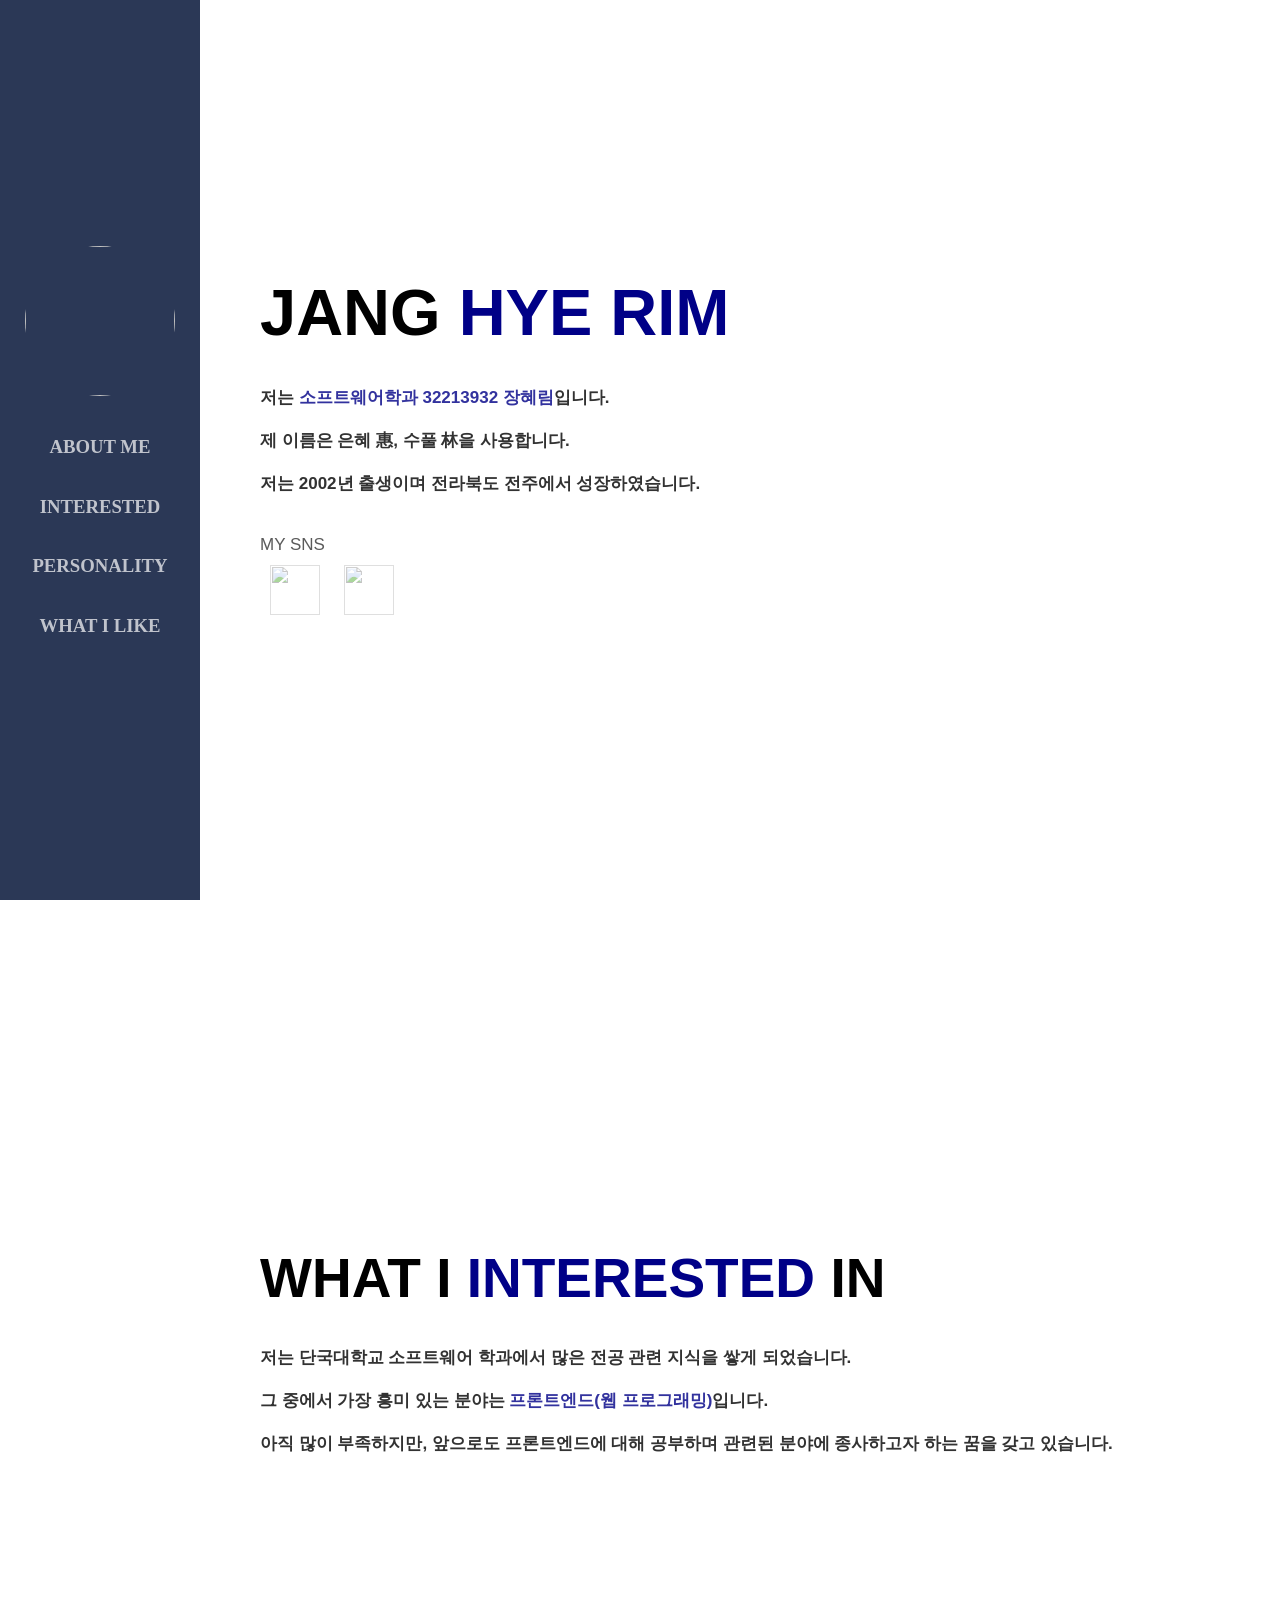
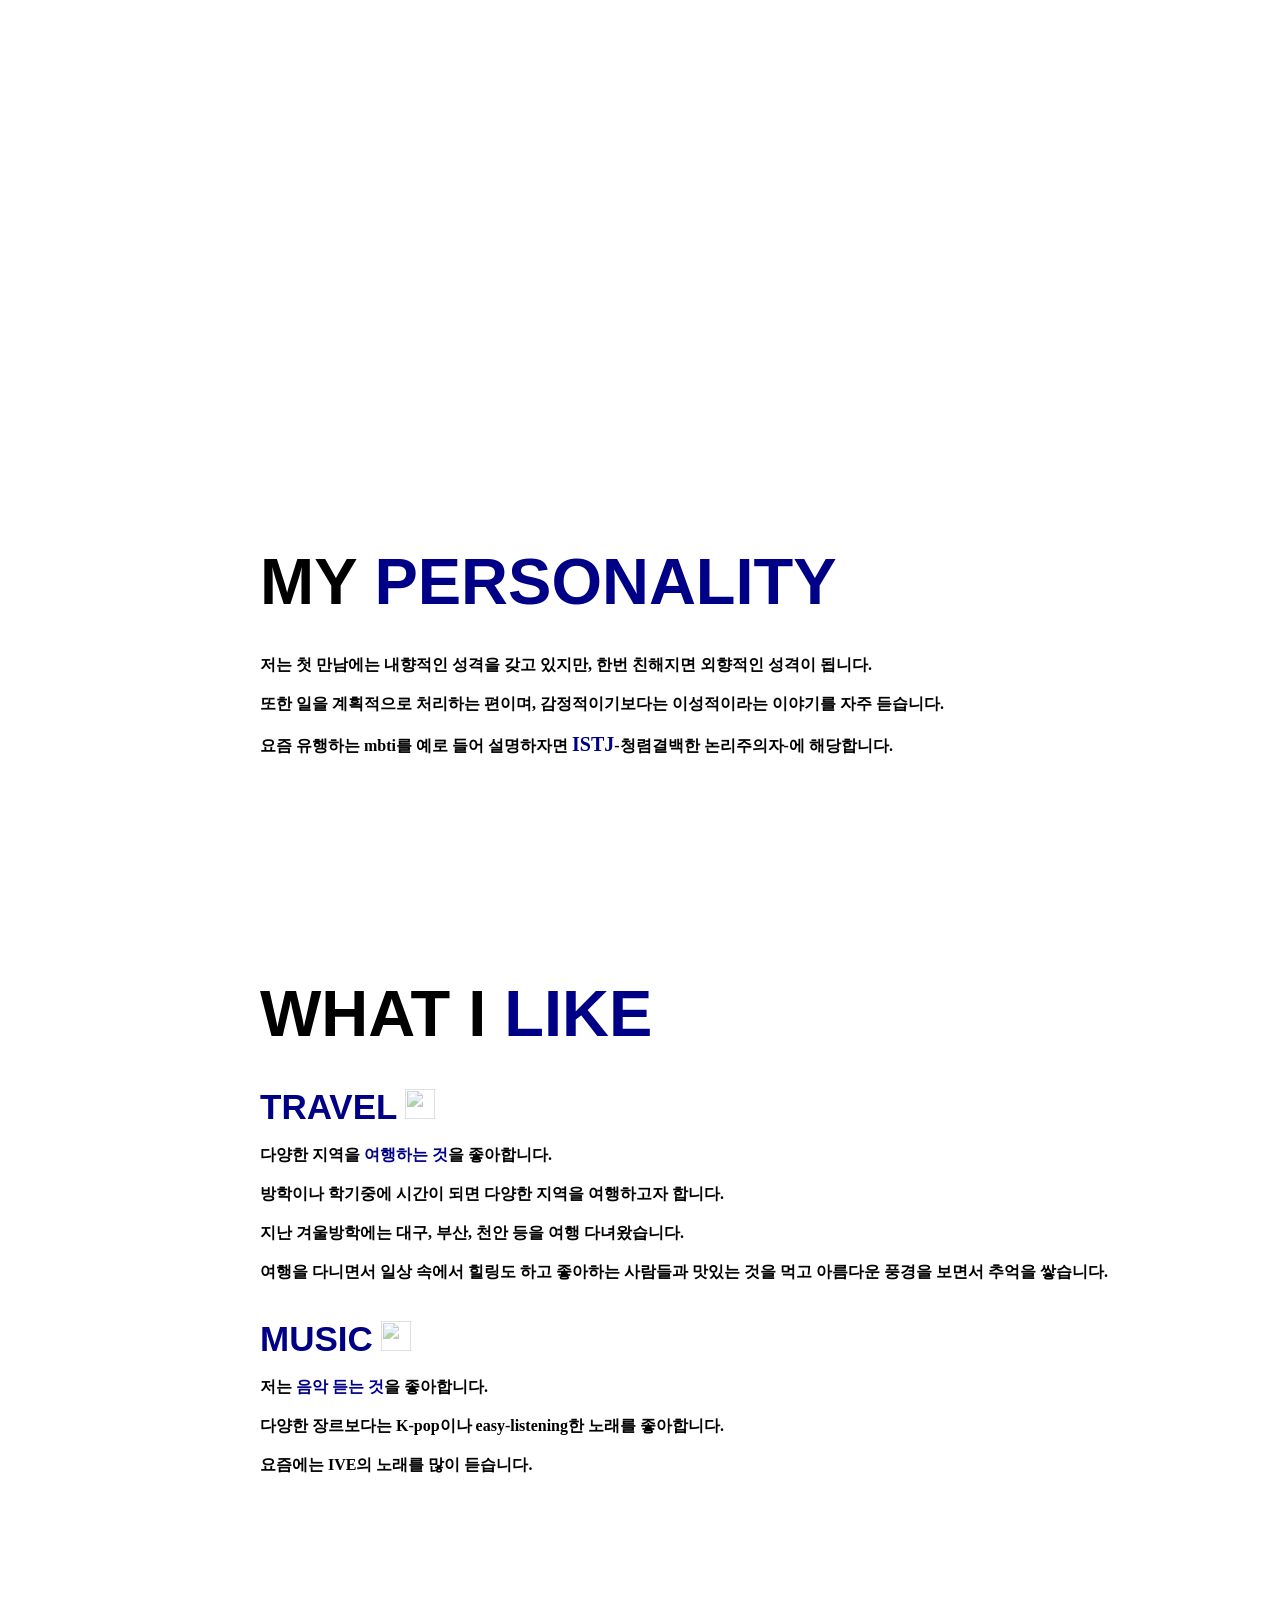
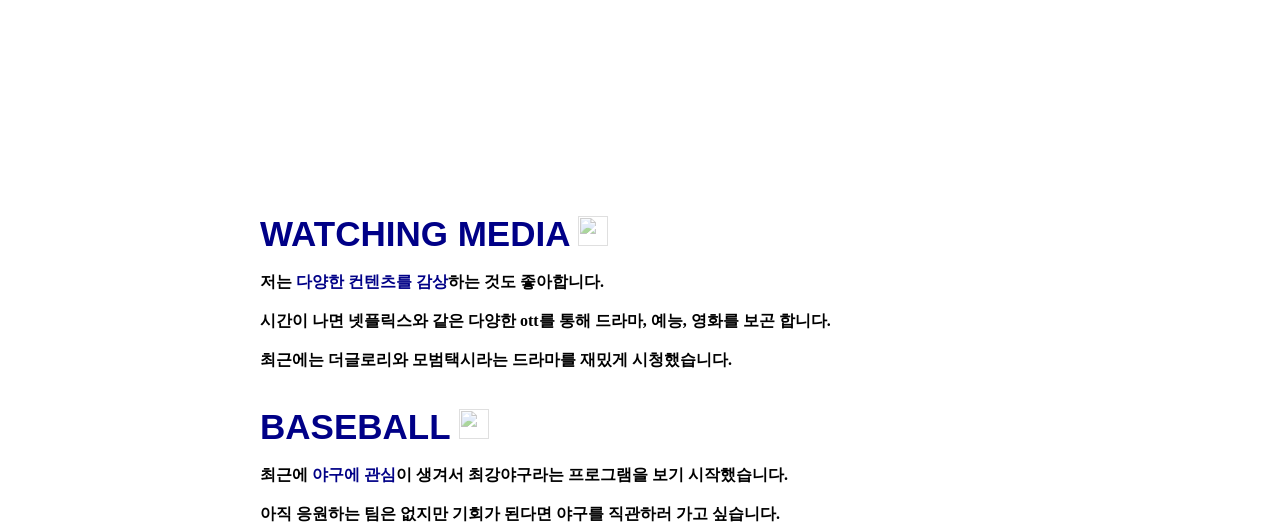
==== mid-term-project.html @ b465b632 "12th commit" ====
<!DOCTYPE html>
<html>
    <head>
        <title>oss-mid-term-project</title>
        <link rel="stylesheet" href="mid-term-project-css.css">
    </head>

    <body>
        <header></header>
        <nav class="menu-bar">
            <div class="index">
                <div class="img">
                    <img id="profile" src="C:\Users\장혜림\Desktop\장혜림\2023-1\컴퓨터네트워크\블로그 과제 img\me.jpg">
                </div>
                <br>
                <h3 class="click">ABOUT ME</h3>
                <h3 class="click">INTERESTED</h3>
                <h3 class="click">PERSONALITY</h3>
                <h3 class="click">WHAT I LIKE</h3>
            </div>
        </nav>

        <section class="about-me">
            <header class="name">
                <p><span>JANG</span>&nbsp<span style="color:#000087">HYE RIM</span></p>
            </header>
            <br><br>
            <article class="introduction">
                <p>
                    저는 <span style="color:#000087">소프트웨어학과 32213932 장혜림</span>입니다.<br><br>제 이름은 은혜 惠, 수풀 林을 사용합니다.<br><br>저는 2002년 출생이며 전라북도 전주에서 성장하였습니다.
                    <br><br><br>
                    <span style="font-weight:300; opacity:0.8;">MY SNS</span>
                </p>
            </article>
            
            <footer>
                <a href="https://www.instagram.com/hyerirn/" target="_blank"><img class="sns-img" src="https://cdn-icons-png.flaticon.com/512/747/747393.png?w=1380&t=st=1682789204~exp=1682789804~hmac=c1110761c9281e83ad11236649a7ac2468b51e33340bce010bdc8e7eea49143d"></a>
                <a href="https://github.com/hyerim1127" target="_blank"><img class="sns-img" src="https://cdn-icons-png.flaticon.com/512/733/733609.png?w=1380&t=st=1682789577~exp=1682790177~hmac=363503181afd2c2106ba0d5579214669eee871ebe5ec9985bbf0e4ddbb438202"></a>
            </footer>
        </section>

        <section>
            <header class="interested-title">
                <p><span>WHAT I</span>&nbsp<span style="color:#000087">INTERESTED</span>&nbsp<span>IN</span></p>
            </header>
            <br><br>
            <article class="introduction">
                <p>
                    저는 단국대학교 소프트웨어 학과에서 많은 전공 관련 지식을 쌓게 되었습니다.<br><br>그 중에서 가장 흥미 있는 분야는 <span style="color:#000087">프론트엔드(웹 프로그래밍)</span>입니다.<br><br>아직 많이 부족하지만, 앞으로도 프론트엔드에 대해 공부하며 관련된 분야에 종사하고자 하는 꿈을 갖고 있습니다.
                </p>
            </article>
        </section>

        <section>
            <header class="name">
                <p><span>MY</span>&nbsp<span style="color:#000087">PERSONALITY</span></p>
            </header>
            <br><br>
            <article>
                <p>
                    저는 첫 만남에는 내향적인 성격을 갖고 있지만, 한번 친해지면 외향적인 성격이 됩니다.<br><br>또한 일을 계획적으로 처리하는 편이며, 감정적이기보다는 이성적이라는 이야기를 자주 듣습니다.<br><br>요즘 유행하는 mbti를 예로 들어 설명하자면 <span class="mbti" style="color:#000087">ISTJ</span>-청렴결백한 논리주의자-에 해당합니다.
                </p>
            </article>
        </section>

        <section>
            <header class="name">
                <p><span>WHAT I</span>&nbsp<span style="color:#000087">LIKE</span></p>
            </header>
            <br><br>
            <article>
                <p class="travel">
                    <span class="like-title">TRAVEL</span>&nbsp&nbsp<img class="like-img" src="https://cdn-icons-png.flaticon.com/512/1040/1040931.png?w=1380&t=st=1682792641~exp=1682793241~hmac=d6942e2a606f5f25eded27bb06d5711338c4e274e3fc491042c5f76b416682b3"><br><br>
                    다양한 지역을 <span style="color:#000087">여행하는 것</span>을 좋아합니다.<br><br>방학이나 학기중에 시간이 되면 다양한 지역을 여행하고자 합니다.<br><br>지난 겨울방학에는 대구, 부산, 천안 등을 여행 다녀왔습니다.<br><br>여행을 다니면서 일상 속에서 힐링도 하고 좋아하는 사람들과 맛있는 것을 먹고 아름다운 풍경을 보면서 추억을 쌓습니다.
                </p>
                <br><br>
                <p class="music">
                    <span class="like-title">MUSIC</span>&nbsp&nbsp<img class="like-img" src="https://cdn-icons-png.flaticon.com/512/1214/1214510.png?w=1380&t=st=1682792684~exp=1682793284~hmac=5c8f8a270988ce6d9779f03a7eb1a342571d883921007cca6043faf418cdea75"><br><br>
                    저는 <span style="color:#000087">음악 듣는 것</span>을 좋아합니다.<br><br>다양한 장르보다는 K-pop이나 easy-listening한 노래를 좋아합니다.<br><br>요즘에는 IVE의 노래를 많이 듣습니다.
                    <br><br>
                    <iframe width="350" height="280" src="https://www.youtube.com/embed/6ZUIwj3FgUY" title="YouTube video player" frameborder="0" allow="accelerometer; autoplay; clipboard-write; encrypted-media; gyroscope; picture-in-picture; web-share" allowfullscreen></iframe>
                    <iframe width="350" height="280" src="https://www.youtube.com/embed/pG6iaOMV46I" title="YouTube video player" frameborder="0" allow="accelerometer; autoplay; clipboard-write; encrypted-media; gyroscope; picture-in-picture; web-share" allowfullscreen></iframe>
                </p>
                <br><br>
                <p class="media">
                    <span class="like-title">WATCHING MEDIA</span>&nbsp&nbsp<img class="like-img" src="https://cdn-icons-png.flaticon.com/512/40/40312.png?w=1380&t=st=1682792585~exp=1682793185~hmac=8af142bda77858eabd428d16813589cea35ec061dc1fa6d5ea1403af4c2ca92d"><br><br>
                    저는 <span style="color:#000087">다양한 컨텐츠를 감상</span>하는 것도 좋아합니다.<br><br>시간이 나면 넷플릭스와 같은 다양한 ott를 통해 드라마, 예능, 영화를 보곤 합니다.<br><br>최근에는 더글로리와 모범택시라는 드라마를 재밌게 시청했습니다.
                </p>
                <br><br>
                <p class="baseball">
                    <span class="like-title">BASEBALL</span>&nbsp&nbsp<img class="like-img" src="https://cdn-icons-png.flaticon.com/512/1180/1180445.png?w=1380&t=st=1682792424~exp=1682793024~hmac=30ca09e3e91d4c86feba01b7f3fd7c869c359ecc176f88120572e696f0162e40"><br><br>
                    최근에 <span style="color:#000087">야구에 관심</span>이 생겨서 최강야구라는 프로그램을 보기 시작했습니다.<br><br>아직 응원하는 팀은 없지만 기회가 된다면 야구를 직관하러 가고 싶습니다.
                </p>
            </article>
        </section>
        <script type="text/javascript" src="mid-term-project-js.js"></script>
    </body>
</html>
---- mid-term-project-css.css ----
body {
    margin: 0;
}

.img {
    justify-content: center;
}

#profile {
    width: 150px;
    height: 150px;
    border: 1px solid #2B3856;
    transform: scale(1);
    border-radius: 70%;
}

.menu-bar {
    position: fixed;
    border: 0;
    background-color: #2B3856;
    display: block;
    height: 100vh;
    width: 200px;
    display: flex;
    align-items: center;
    justify-content: center;
}

.index {
    text-align: center;
    display: flex;
    flex-direction: column;
}

.index h3 {
    color: white;
    opacity: 0.7;
    text-decoration: none;
    cursor: pointer;
}

.index h3:hover {
    font-size: 1.1em;
    opacity: 1;
    text-shadow: 0.7px 0.7px 0.7px #000;
}

section {
    margin-left: 260px;
    height: 100vh;
    display: flex;
    flex-direction: column;
    justify-content: center;
}

p {
    margin: 0;
    font-weight: bold;
}

.name {
    font-size: 65px;
    font-weight: 900;
    font-family: 'Oswald', sans-serif;
}

.introduction {
    font-size: 17px;
    font-family: 'Noto Sans KR', sans-serif;
    opacity: 0.8;
}

.sns-img {
    opacity: 0.5;
    width: 50px;
    height: 50px;
    padding: 10px;
}

.sns-img:hover {
    transform: translate(0, -2px);
}

.interested-title {
    font-size: 55px;
    font-weight: 900;
    font-family: 'Oswald', sans-serif;
}

.mbti {
    font-size: 20px;
}

.like-title {
    font-size: 35px;
    font-weight: 900;
    font-family: 'Oswald', sans-serif;
    color: #000087;
}

.like-img {
    width : 30px;
    height : 30px;
    opacity : 0.5;
}
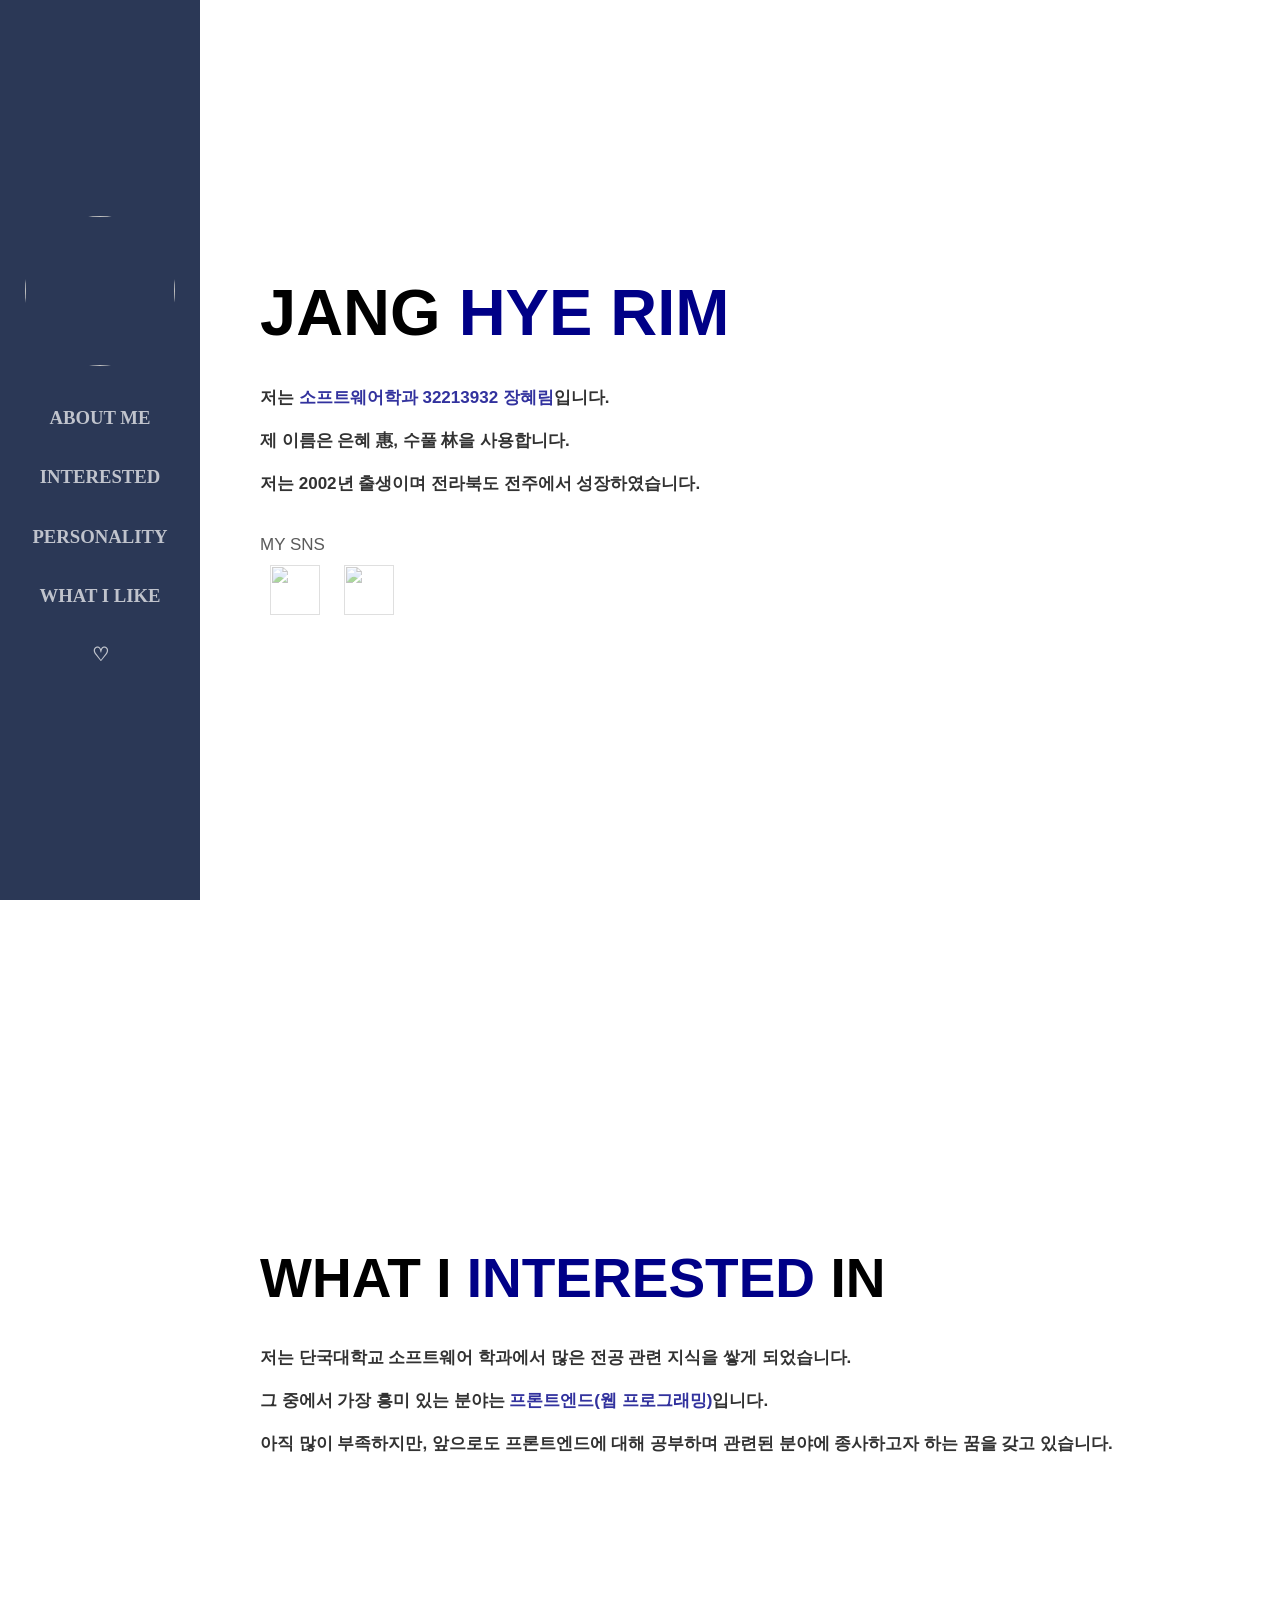
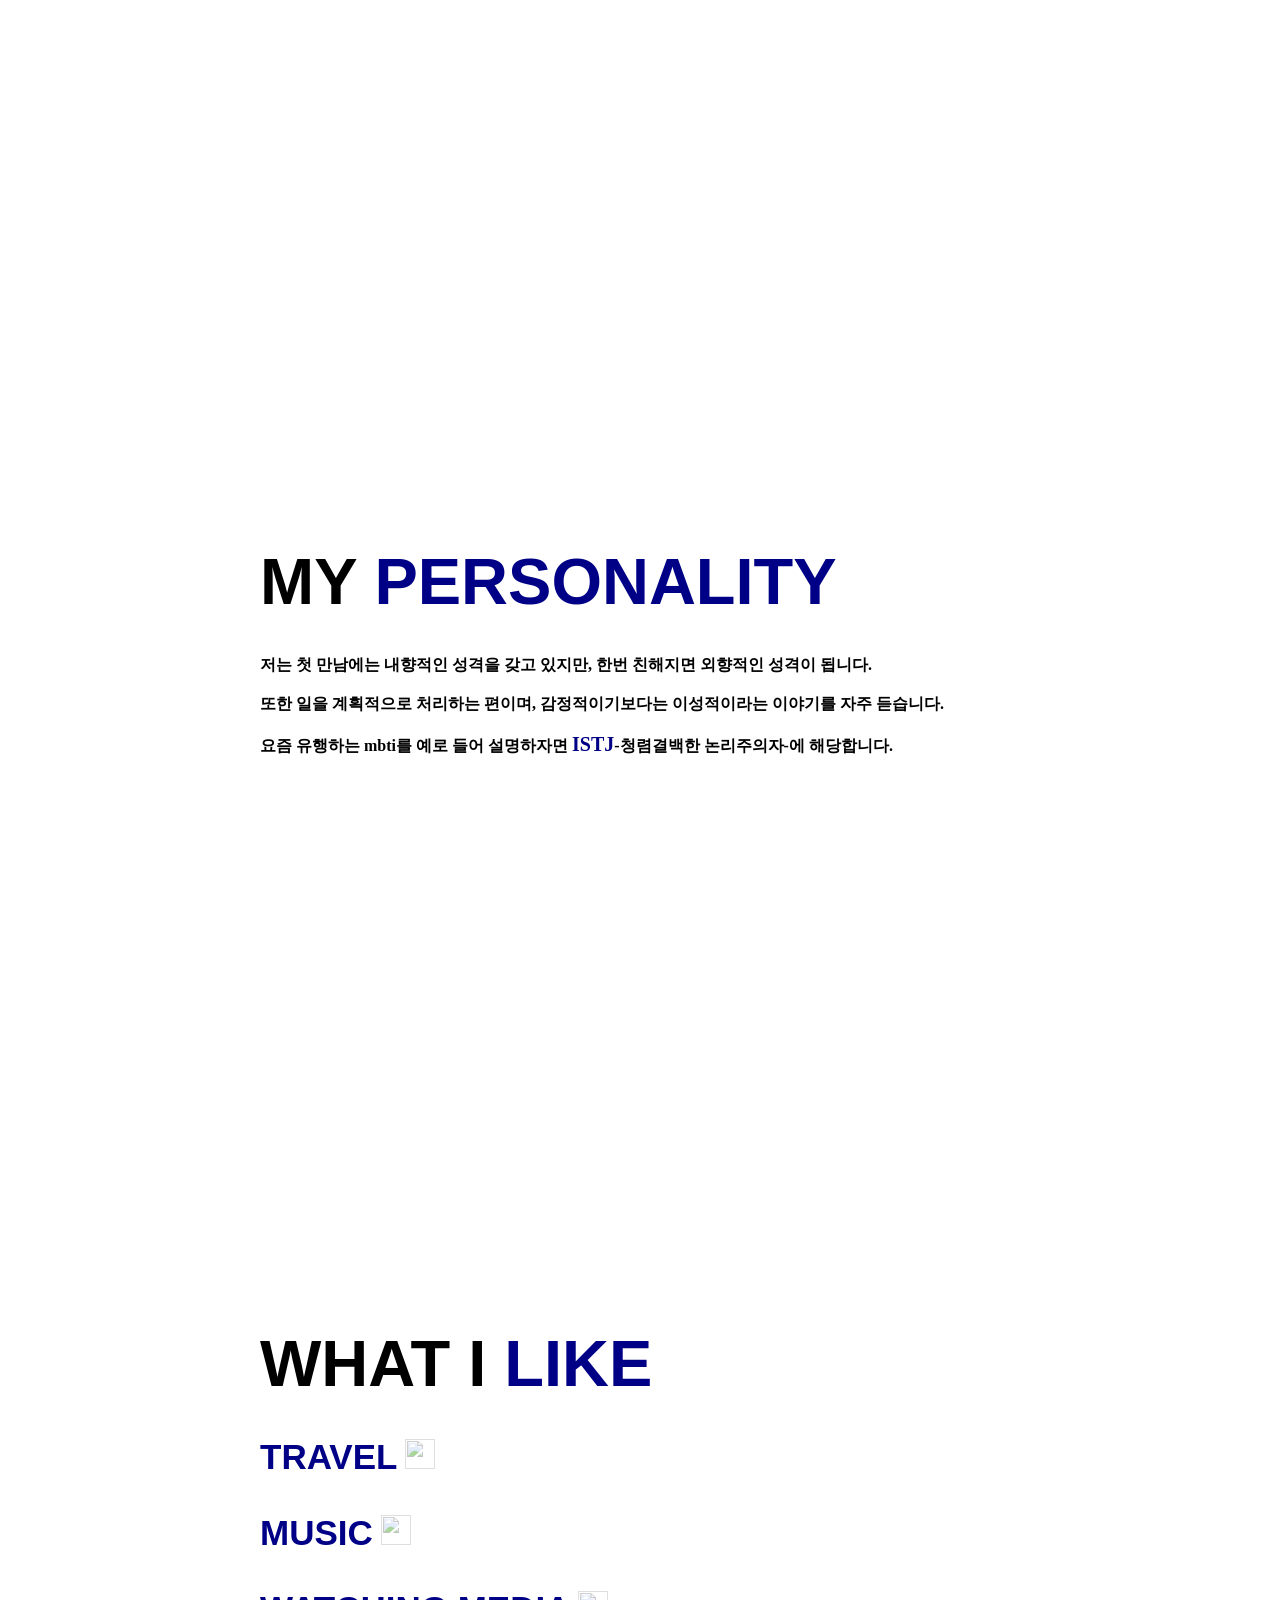
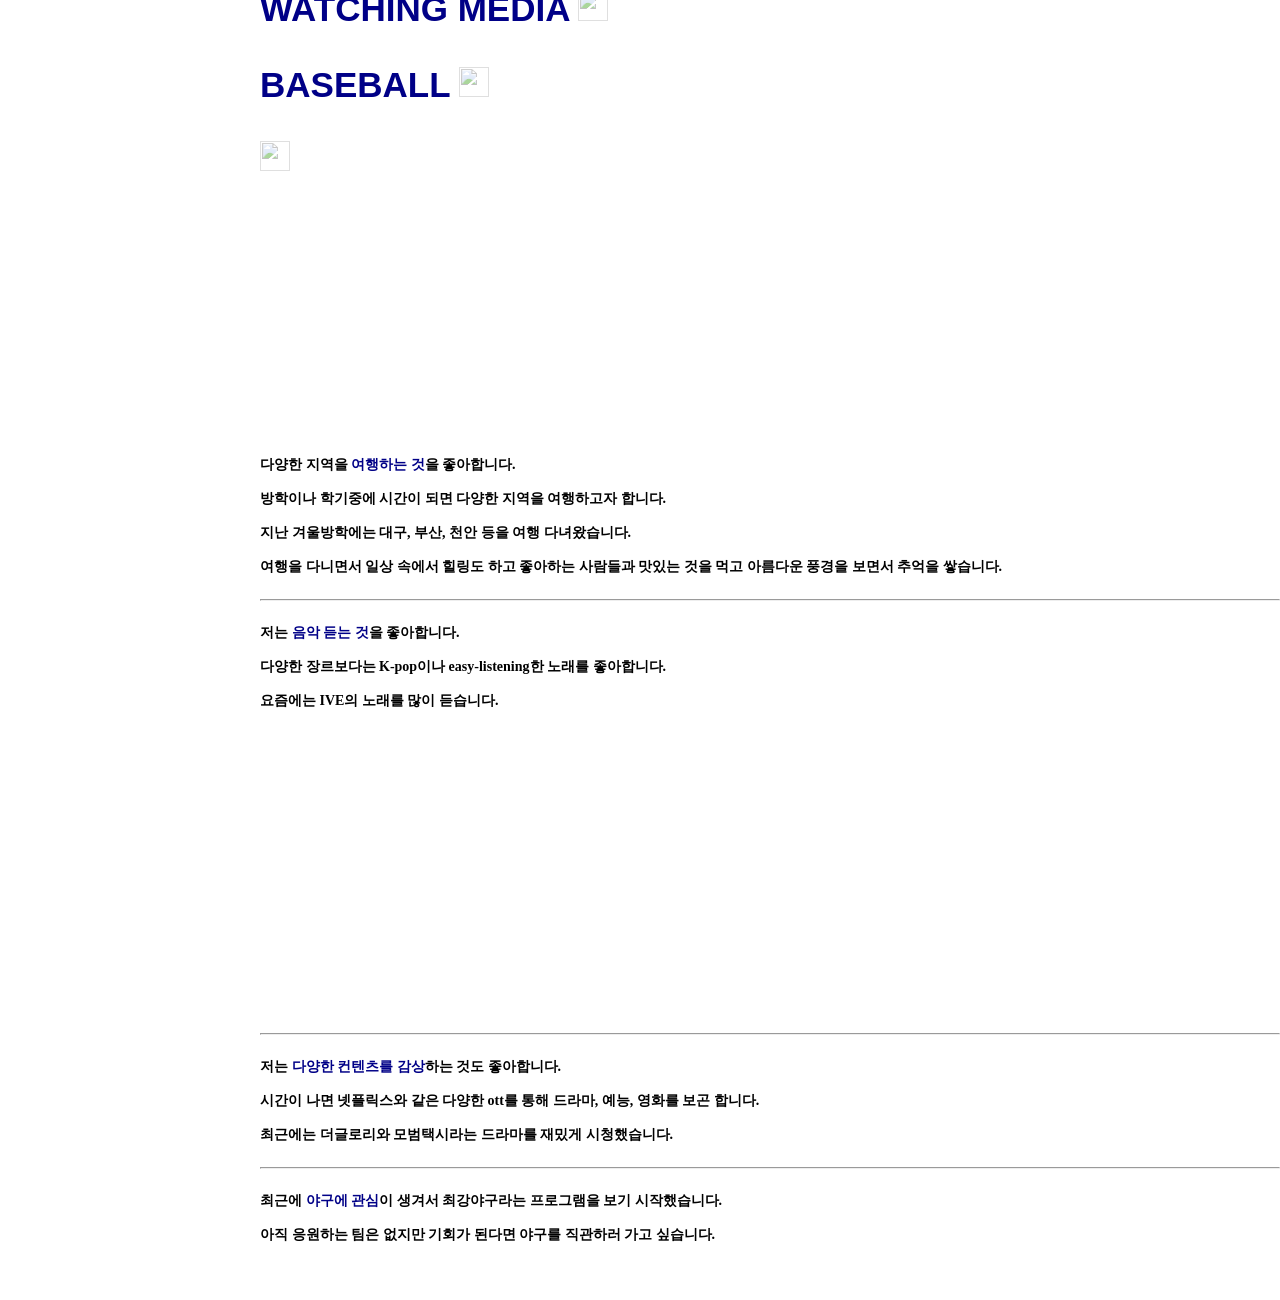
==== commit f0994b6d: "13th commit" ====
--- a/mid-term-project.html
+++ b/mid-term-project.html
@@ -10,13 +10,14 @@
         <nav class="menu-bar">
             <div class="index">
                 <div class="img">
-                    <img id="profile" src="C:\Users\장혜림\Desktop\장혜림\2023-1\컴퓨터네트워크\블로그 과제 img\me.jpg">
+                    <img id="profile" src="https://i.imgur.com/CpFwEDx.jpg">
                 </div>
                 <br>
                 <h3 class="click">ABOUT ME</h3>
                 <h3 class="click">INTERESTED</h3>
                 <h3 class="click">PERSONALITY</h3>
                 <h3 class="click">WHAT I LIKE</h3>
+                <h3 class="click">♡</h3>
             </div>
         </nav>
 
@@ -70,29 +71,48 @@
             <br><br>
             <article>
                 <p class="travel">
-                    <span class="like-title">TRAVEL</span>&nbsp&nbsp<img class="like-img" src="https://cdn-icons-png.flaticon.com/512/1040/1040931.png?w=1380&t=st=1682792641~exp=1682793241~hmac=d6942e2a606f5f25eded27bb06d5711338c4e274e3fc491042c5f76b416682b3"><br><br>
-                    다양한 지역을 <span style="color:#000087">여행하는 것</span>을 좋아합니다.<br><br>방학이나 학기중에 시간이 되면 다양한 지역을 여행하고자 합니다.<br><br>지난 겨울방학에는 대구, 부산, 천안 등을 여행 다녀왔습니다.<br><br>여행을 다니면서 일상 속에서 힐링도 하고 좋아하는 사람들과 맛있는 것을 먹고 아름다운 풍경을 보면서 추억을 쌓습니다.
+                    <span class="like-title">TRAVEL</span>&nbsp&nbsp<img class="like-img" src="https://cdn-icons-png.flaticon.com/512/1040/1040931.png?w=1380&t=st=1682792641~exp=1682793241~hmac=d6942e2a606f5f25eded27bb06d5711338c4e274e3fc491042c5f76b416682b3">
                 </p>
                 <br><br>
                 <p class="music">
-                    <span class="like-title">MUSIC</span>&nbsp&nbsp<img class="like-img" src="https://cdn-icons-png.flaticon.com/512/1214/1214510.png?w=1380&t=st=1682792684~exp=1682793284~hmac=5c8f8a270988ce6d9779f03a7eb1a342571d883921007cca6043faf418cdea75"><br><br>
+                    <span class="like-title">MUSIC</span>&nbsp&nbsp<img class="like-img" src="https://cdn-icons-png.flaticon.com/512/1214/1214510.png?w=1380&t=st=1682792684~exp=1682793284~hmac=5c8f8a270988ce6d9779f03a7eb1a342571d883921007cca6043faf418cdea75">
+                </p>
+                <br><br>
+                <p class="media">
+                    <span class="like-title">WATCHING MEDIA</span>&nbsp&nbsp<img class="like-img" src="https://cdn-icons-png.flaticon.com/512/40/40312.png?w=1380&t=st=1682792585~exp=1682793185~hmac=8af142bda77858eabd428d16813589cea35ec061dc1fa6d5ea1403af4c2ca92d">
+                </p>
+                <br><br>
+                <p class="baseball">
+                    <span class="like-title">BASEBALL</span>&nbsp&nbsp<img class="like-img" src="https://cdn-icons-png.flaticon.com/512/1180/1180445.png?w=1380&t=st=1682792424~exp=1682793024~hmac=30ca09e3e91d4c86feba01b7f3fd7c869c359ecc176f88120572e696f0162e40">
+                </p>
+                <br><br>
+                <a href="#like-detailed"><img class="like-img" src="https://cdn-icons-png.flaticon.com/512/659/659893.png?w=1380&t=st=1682793833~exp=1682794433~hmac=c67c26fa9dc21847c208e103bc173cb5411554305127a3436d2944be9ddfd59c"></a>
+            </article>
+        </section>
+
+        <section>
+            <article id="like-detailed" class="like-detailed">
+                <p>
+                    다양한 지역을 <span style="color:#000087">여행하는 것</span>을 좋아합니다.<br><br>방학이나 학기중에 시간이 되면 다양한 지역을 여행하고자 합니다.<br><br>지난 겨울방학에는 대구, 부산, 천안 등을 여행 다녀왔습니다.<br><br>여행을 다니면서 일상 속에서 힐링도 하고 좋아하는 사람들과 맛있는 것을 먹고 아름다운 풍경을 보면서 추억을 쌓습니다.
+                </p>
+                <br><hr><br>
+                <p>
                     저는 <span style="color:#000087">음악 듣는 것</span>을 좋아합니다.<br><br>다양한 장르보다는 K-pop이나 easy-listening한 노래를 좋아합니다.<br><br>요즘에는 IVE의 노래를 많이 듣습니다.
                     <br><br>
                     <iframe width="350" height="280" src="https://www.youtube.com/embed/6ZUIwj3FgUY" title="YouTube video player" frameborder="0" allow="accelerometer; autoplay; clipboard-write; encrypted-media; gyroscope; picture-in-picture; web-share" allowfullscreen></iframe>
                     <iframe width="350" height="280" src="https://www.youtube.com/embed/pG6iaOMV46I" title="YouTube video player" frameborder="0" allow="accelerometer; autoplay; clipboard-write; encrypted-media; gyroscope; picture-in-picture; web-share" allowfullscreen></iframe>
                 </p>
-                <br><br>
-                <p class="media">
-                    <span class="like-title">WATCHING MEDIA</span>&nbsp&nbsp<img class="like-img" src="https://cdn-icons-png.flaticon.com/512/40/40312.png?w=1380&t=st=1682792585~exp=1682793185~hmac=8af142bda77858eabd428d16813589cea35ec061dc1fa6d5ea1403af4c2ca92d"><br><br>
+                <br><hr><br>
+                <p>
                     저는 <span style="color:#000087">다양한 컨텐츠를 감상</span>하는 것도 좋아합니다.<br><br>시간이 나면 넷플릭스와 같은 다양한 ott를 통해 드라마, 예능, 영화를 보곤 합니다.<br><br>최근에는 더글로리와 모범택시라는 드라마를 재밌게 시청했습니다.
                 </p>
-                <br><br>
-                <p class="baseball">
-                    <span class="like-title">BASEBALL</span>&nbsp&nbsp<img class="like-img" src="https://cdn-icons-png.flaticon.com/512/1180/1180445.png?w=1380&t=st=1682792424~exp=1682793024~hmac=30ca09e3e91d4c86feba01b7f3fd7c869c359ecc176f88120572e696f0162e40"><br><br>
+                <br><hr><br>
+                <p>
                     최근에 <span style="color:#000087">야구에 관심</span>이 생겨서 최강야구라는 프로그램을 보기 시작했습니다.<br><br>아직 응원하는 팀은 없지만 기회가 된다면 야구를 직관하러 가고 싶습니다.
                 </p>
             </article>
         </section>
+
         <script type="text/javascript" src="mid-term-project-js.js"></script>
     </body>
 </html>
--- a/mid-term-project-css.css
+++ b/mid-term-project-css.css
@@ -102,4 +102,8 @@
     width : 30px;
     height : 30px;
     opacity : 0.5;
+}
+
+.like-detailed {
+    font-size: 14px;
 }
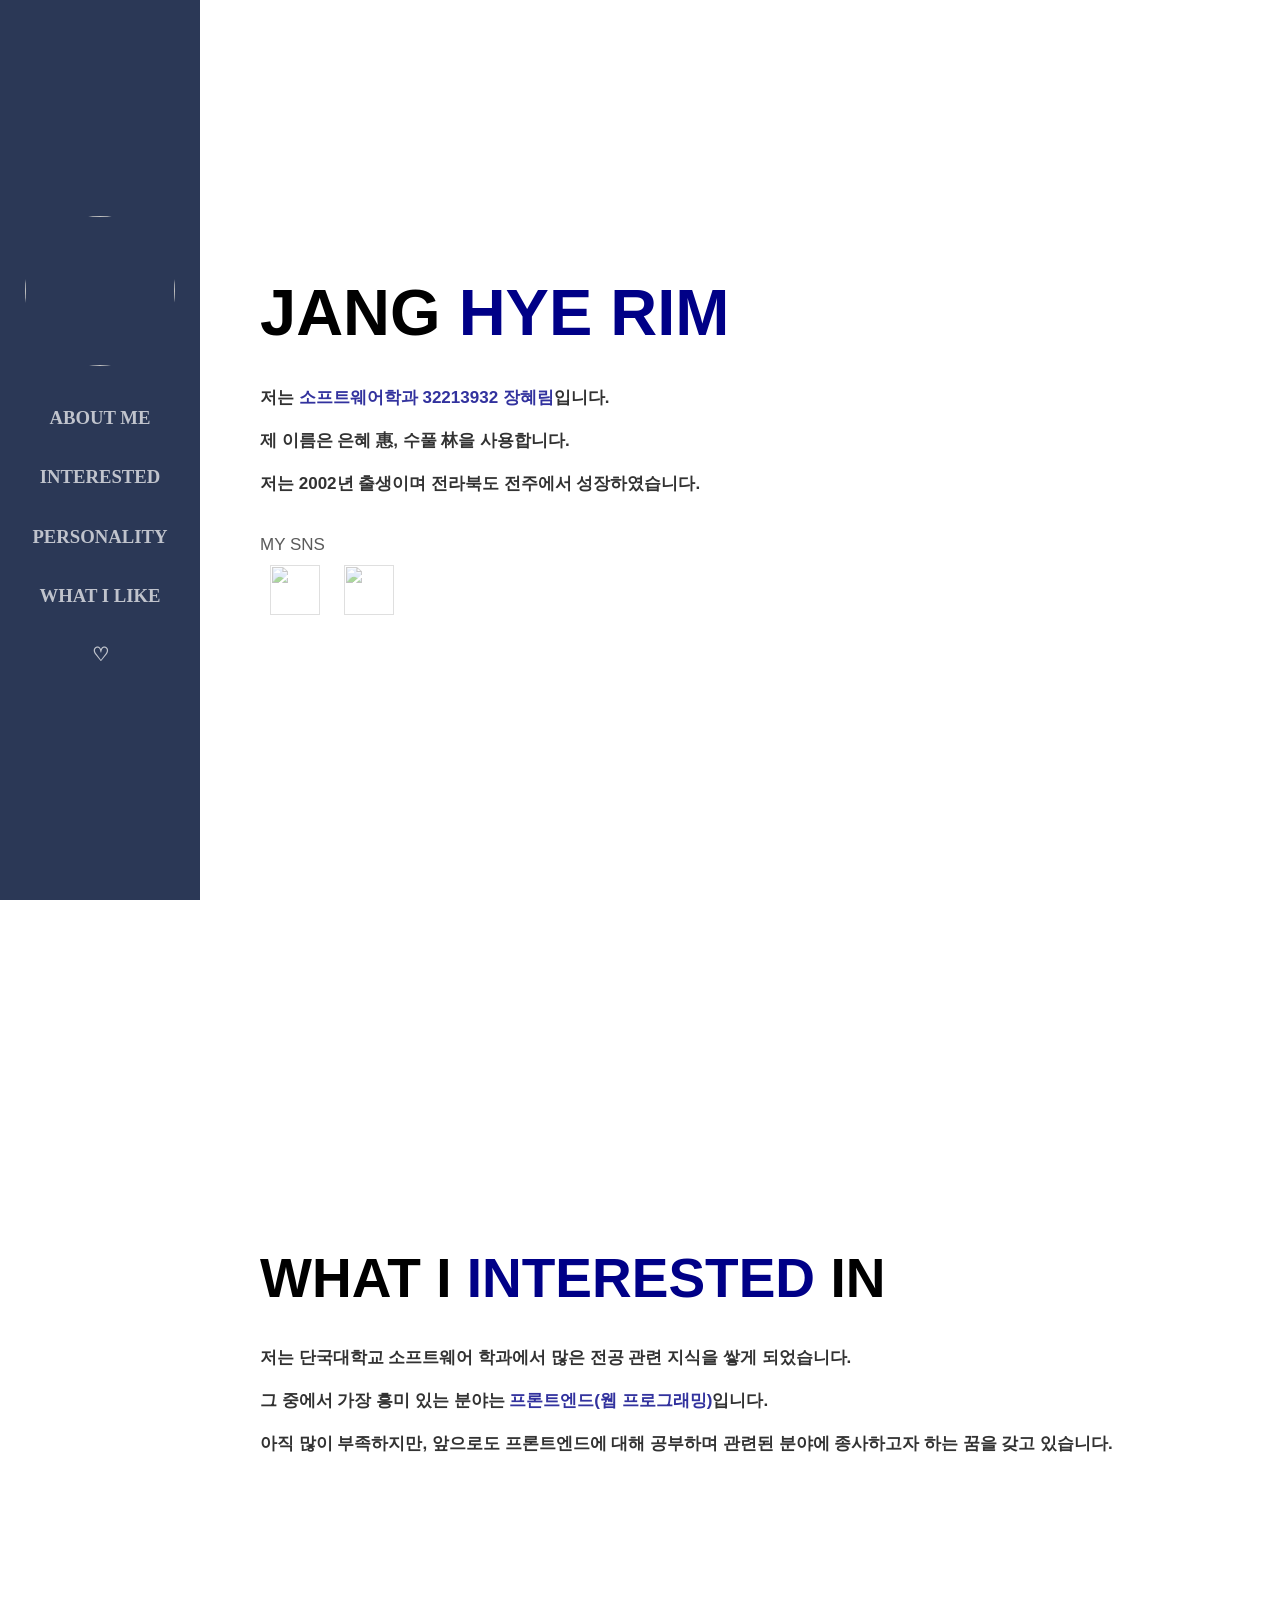
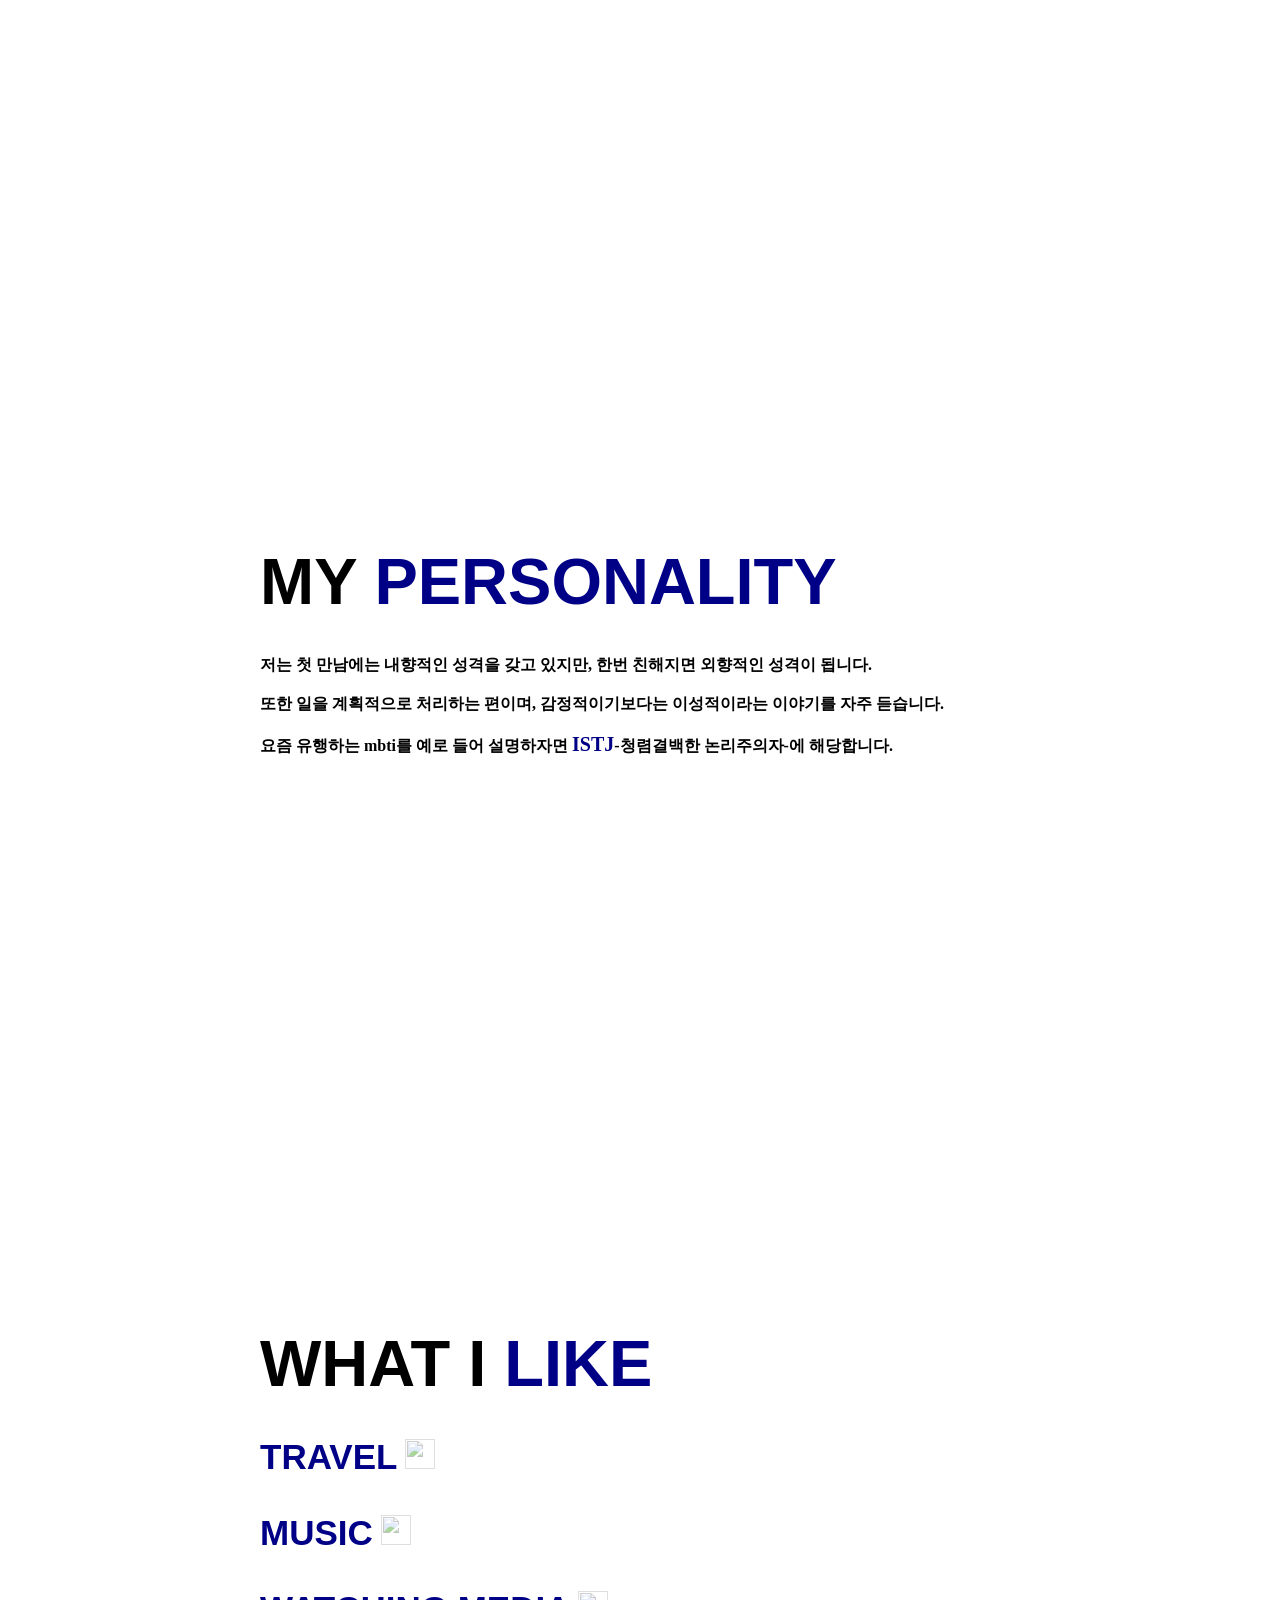
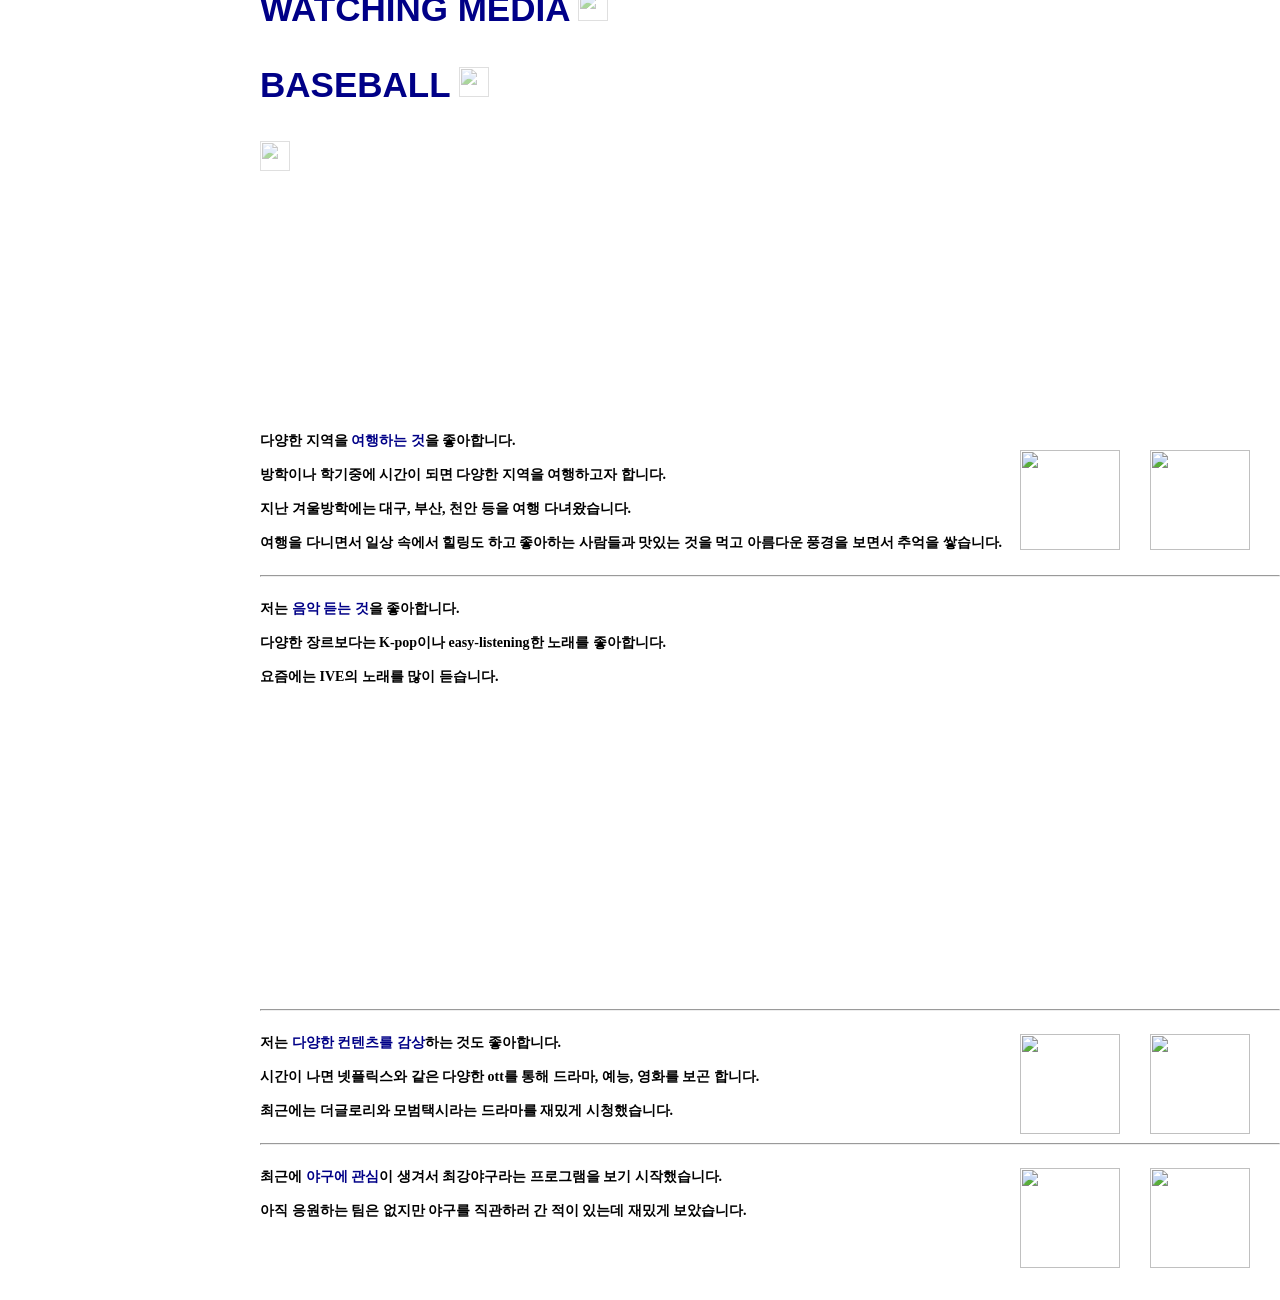
==== commit 51435a2a: "14th commit" ====
--- a/mid-term-project.html
+++ b/mid-term-project.html
@@ -10,7 +10,7 @@
         <nav class="menu-bar">
             <div class="index">
                 <div class="img">
-                    <img id="profile" src="https://i.imgur.com/CpFwEDx.jpg">
+                    <img id="profile" src="C:\Users\장혜림\Desktop\장혜림\2023-1\오픈소스\mid-term-project\img\me.jpg">
                 </div>
                 <br>
                 <h3 class="click">ABOUT ME</h3>
@@ -86,29 +86,45 @@
                     <span class="like-title">BASEBALL</span>&nbsp&nbsp<img class="like-img" src="https://cdn-icons-png.flaticon.com/512/1180/1180445.png?w=1380&t=st=1682792424~exp=1682793024~hmac=30ca09e3e91d4c86feba01b7f3fd7c869c359ecc176f88120572e696f0162e40">
                 </p>
                 <br><br>
-                <a href="#like-detailed"><img class="like-img" src="https://cdn-icons-png.flaticon.com/512/659/659893.png?w=1380&t=st=1682793833~exp=1682794433~hmac=c67c26fa9dc21847c208e103bc173cb5411554305127a3436d2944be9ddfd59c"></a>
+                <img class="like-img" src="https://cdn-icons-png.flaticon.com/512/659/659893.png?w=1380&t=st=1682793833~exp=1682794433~hmac=c67c26fa9dc21847c208e103bc173cb5411554305127a3436d2944be9ddfd59c">
             </article>
         </section>
 
         <section>
             <article id="like-detailed" class="like-detailed">
                 <p>
-                    다양한 지역을 <span style="color:#000087">여행하는 것</span>을 좋아합니다.<br><br>방학이나 학기중에 시간이 되면 다양한 지역을 여행하고자 합니다.<br><br>지난 겨울방학에는 대구, 부산, 천안 등을 여행 다녀왔습니다.<br><br>여행을 다니면서 일상 속에서 힐링도 하고 좋아하는 사람들과 맛있는 것을 먹고 아름다운 풍경을 보면서 추억을 쌓습니다.
+                    다양한 지역을 <span style="color:#000087">여행하는 것</span>을 좋아합니다.<br>
+                </p>
+                <div class="pics">
+                    <img src="C:\Users\장혜림\Desktop\장혜림\2023-1\오픈소스\mid-term-project\img\travel1.jpg">
+                    <img src="C:\Users\장혜림\Desktop\장혜림\2023-1\오픈소스\mid-term-project\img\travel2.jpg">
+                </div>
+                <p>    
+                    <br>방학이나 학기중에 시간이 되면 다양한 지역을 여행하고자 합니다.<br><br>지난 겨울방학에는 대구, 부산, 천안 등을 여행 다녀왔습니다.<br><br>여행을 다니면서 일상 속에서 힐링도 하고 좋아하는 사람들과 맛있는 것을 먹고 아름다운 풍경을 보면서 추억을 쌓습니다.
                 </p>
                 <br><hr><br>
                 <p>
                     저는 <span style="color:#000087">음악 듣는 것</span>을 좋아합니다.<br><br>다양한 장르보다는 K-pop이나 easy-listening한 노래를 좋아합니다.<br><br>요즘에는 IVE의 노래를 많이 듣습니다.
                     <br><br>
-                    <iframe width="350" height="280" src="https://www.youtube.com/embed/6ZUIwj3FgUY" title="YouTube video player" frameborder="0" allow="accelerometer; autoplay; clipboard-write; encrypted-media; gyroscope; picture-in-picture; web-share" allowfullscreen></iframe>
+                    <iframe width="350" height="280" src="https://www.youtube.com/embed/cU0JrSAyy7o" title="YouTube video player" frameborder="0" allow="accelerometer; autoplay; clipboard-write; encrypted-media; gyroscope; picture-in-picture; web-share" allowfullscreen></iframe>
                     <iframe width="350" height="280" src="https://www.youtube.com/embed/pG6iaOMV46I" title="YouTube video player" frameborder="0" allow="accelerometer; autoplay; clipboard-write; encrypted-media; gyroscope; picture-in-picture; web-share" allowfullscreen></iframe>
                 </p>
                 <br><hr><br>
+                <div class="pics">
+                    <img src="C:\Users\장혜림\Desktop\장혜림\2023-1\오픈소스\mid-term-project\img\media2.jpg">
+                    <img src="C:\Users\장혜림\Desktop\장혜림\2023-1\오픈소스\mid-term-project\img\media1.jpg">
+                </div>
                 <p>
-                    저는 <span style="color:#000087">다양한 컨텐츠를 감상</span>하는 것도 좋아합니다.<br><br>시간이 나면 넷플릭스와 같은 다양한 ott를 통해 드라마, 예능, 영화를 보곤 합니다.<br><br>최근에는 더글로리와 모범택시라는 드라마를 재밌게 시청했습니다.
+                    저는 <span style="color:#000087">다양한 컨텐츠를 감상</span>하는 것도 좋아합니다.<br>
+                    <br>시간이 나면 넷플릭스와 같은 다양한 ott를 통해 드라마, 예능, 영화를 보곤 합니다.<br><br>최근에는 더글로리와 모범택시라는 드라마를 재밌게 시청했습니다.
                 </p>
                 <br><hr><br>
+                <div class="pics">
+                    <img src="C:\Users\장혜림\Desktop\장혜림\2023-1\오픈소스\mid-term-project\img\baseball2.jpg">
+                    <img src="C:\Users\장혜림\Desktop\장혜림\2023-1\오픈소스\mid-term-project\img\baseball1.jpg">
+                </div>
                 <p>
-                    최근에 <span style="color:#000087">야구에 관심</span>이 생겨서 최강야구라는 프로그램을 보기 시작했습니다.<br><br>아직 응원하는 팀은 없지만 기회가 된다면 야구를 직관하러 가고 싶습니다.
+                    최근에 <span style="color:#000087">야구에 관심</span>이 생겨서 최강야구라는 프로그램을 보기 시작했습니다.<br><br>아직 응원하는 팀은 없지만 야구를 직관하러 간 적이 있는데 재밌게 보았습니다.
                 </p>
             </article>
         </section>
--- a/mid-term-project-css.css
+++ b/mid-term-project-css.css
@@ -106,4 +106,17 @@
 
 .like-detailed {
     font-size: 14px;
+}
+
+.pics img {
+    position: relative;
+    float: right;
+    width: 100px;
+    height: 100px;
+    transition: all 0.2s ease-in-out;
+    padding-right: 30px;
+}
+
+.pics:hover img {
+    transform: scale(1.3);
 }
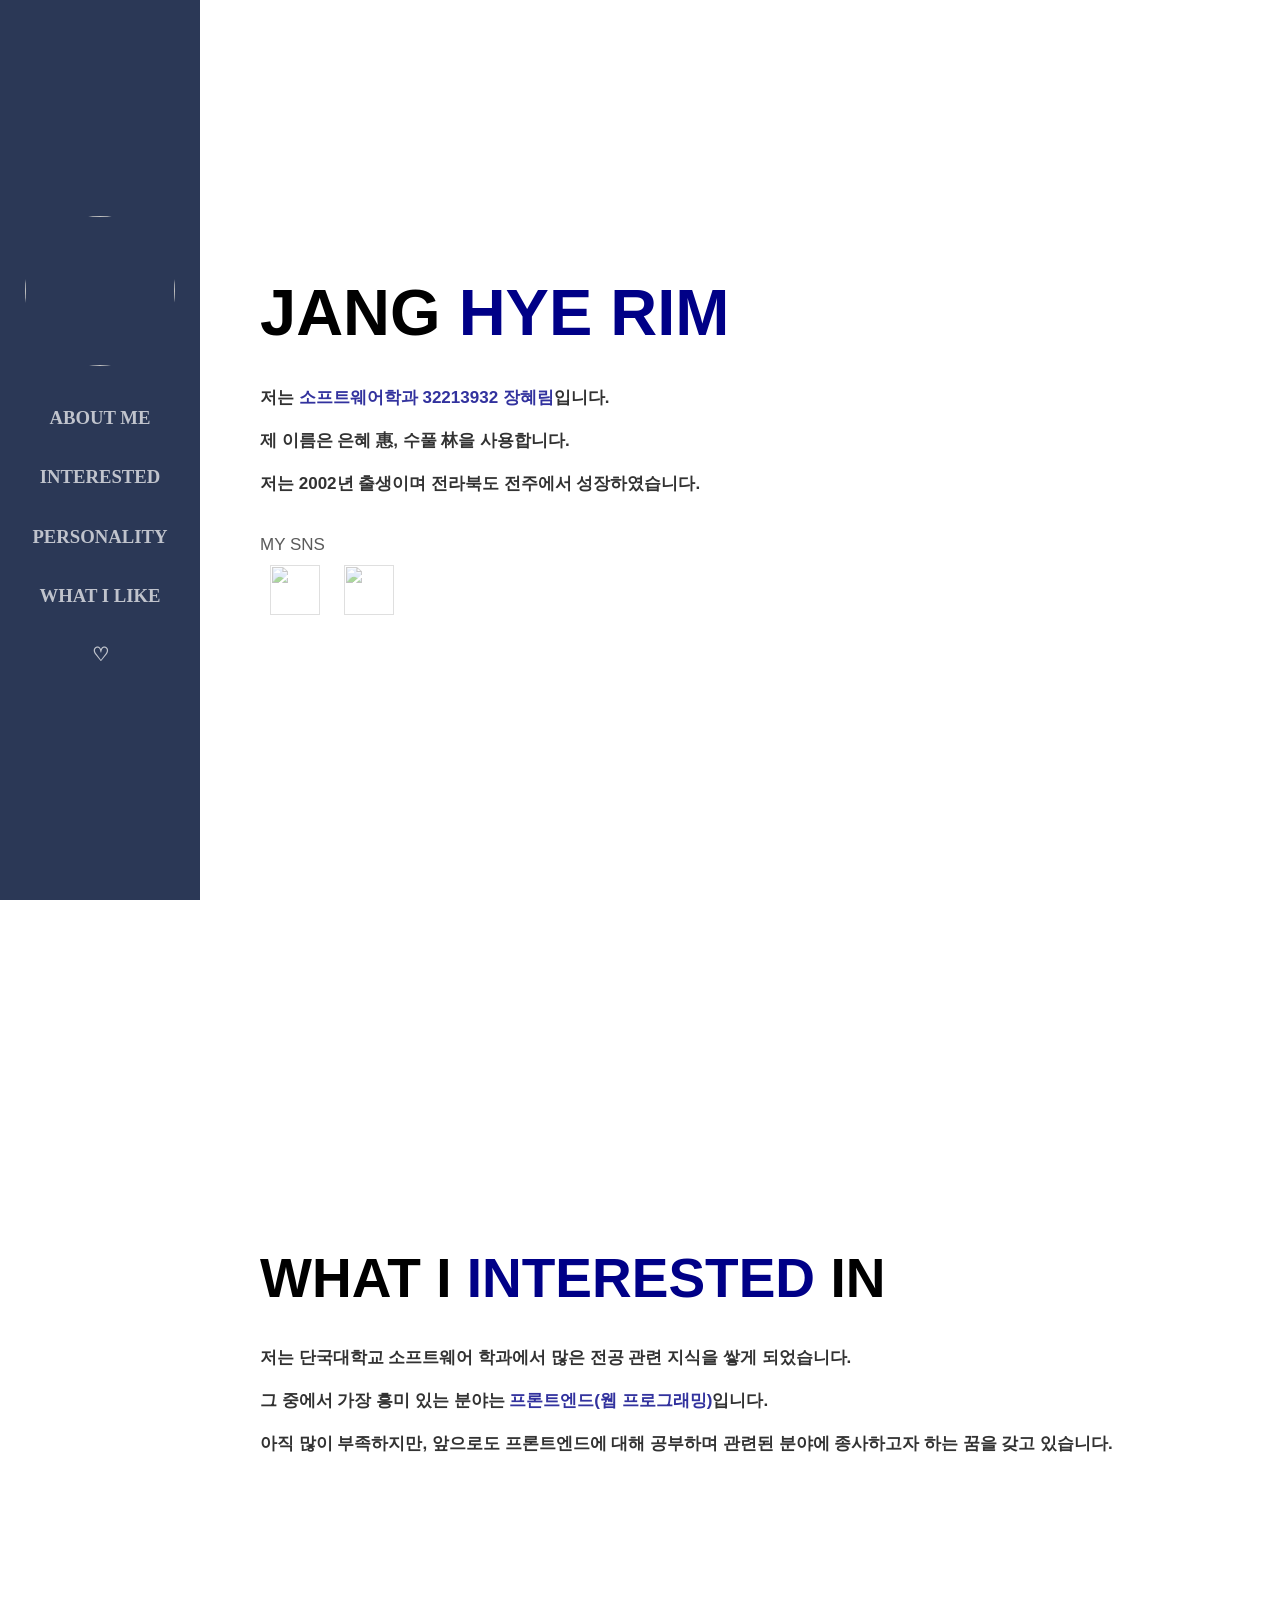
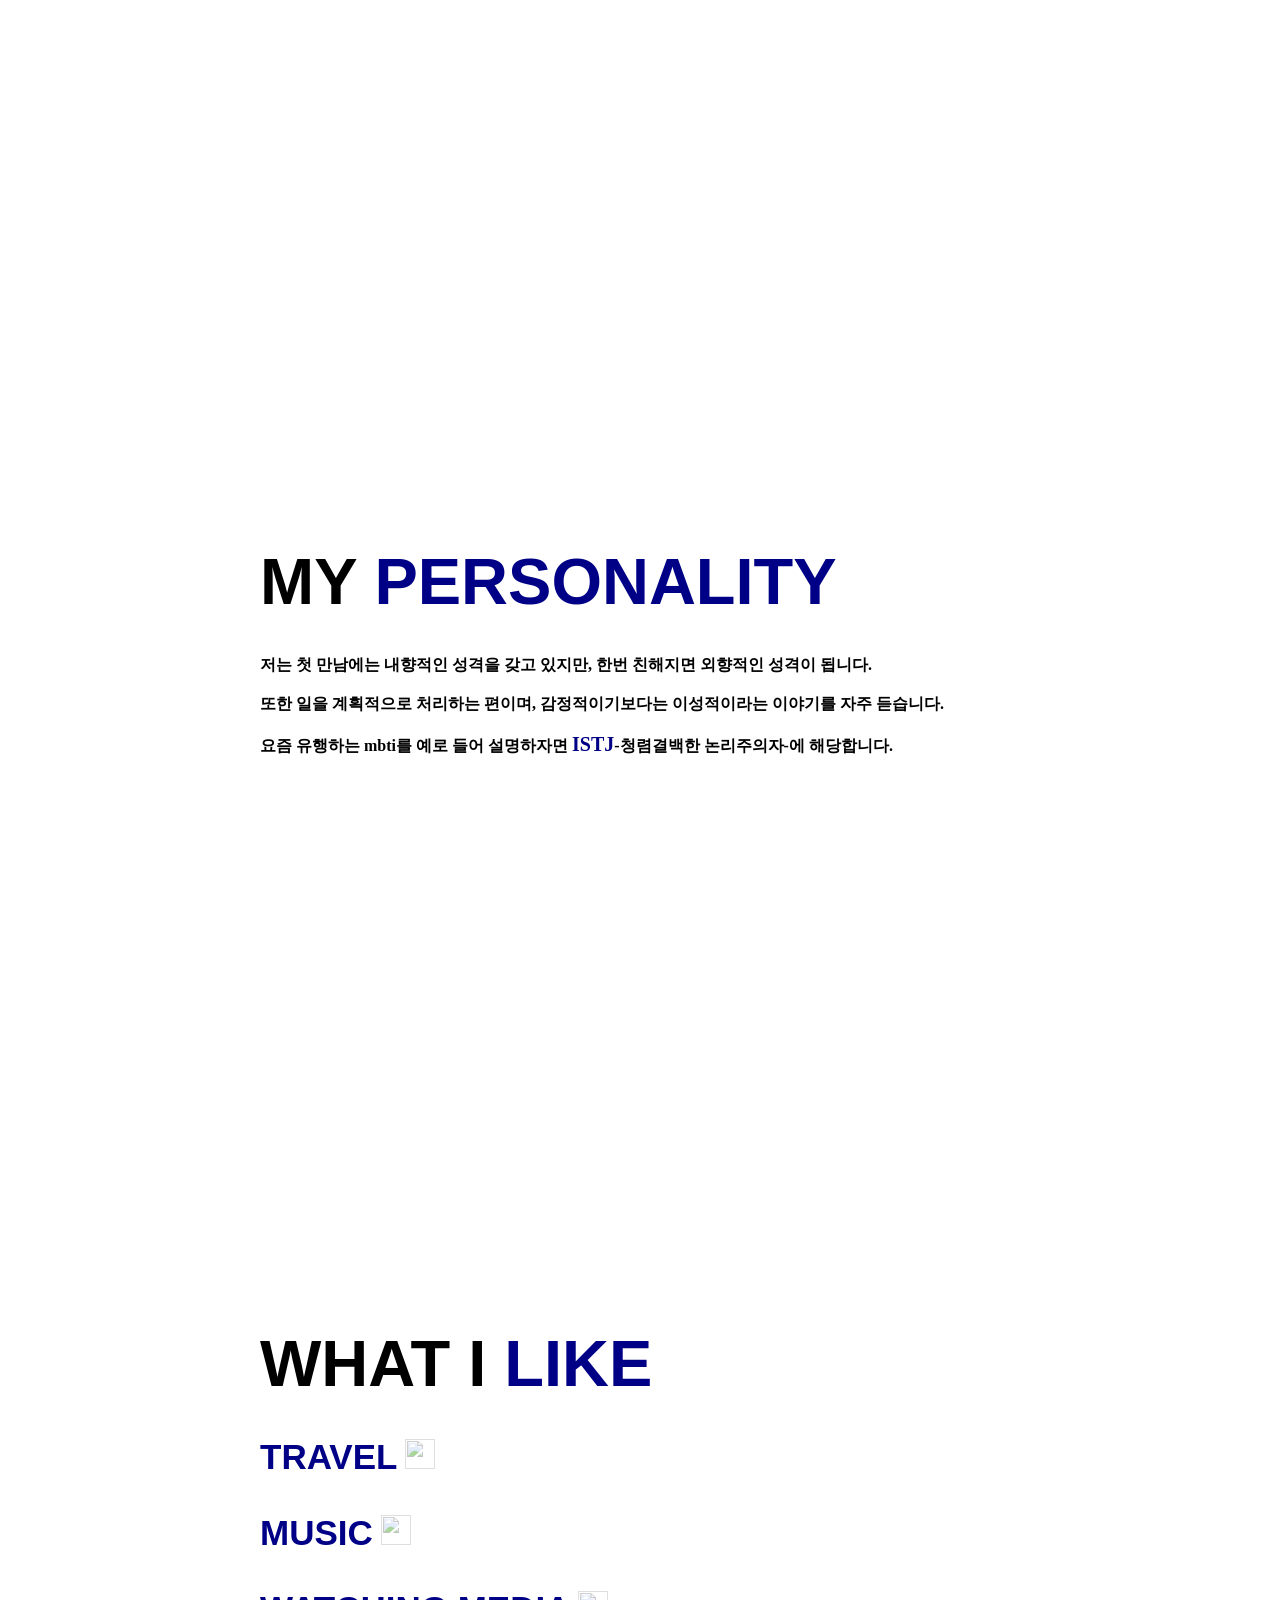
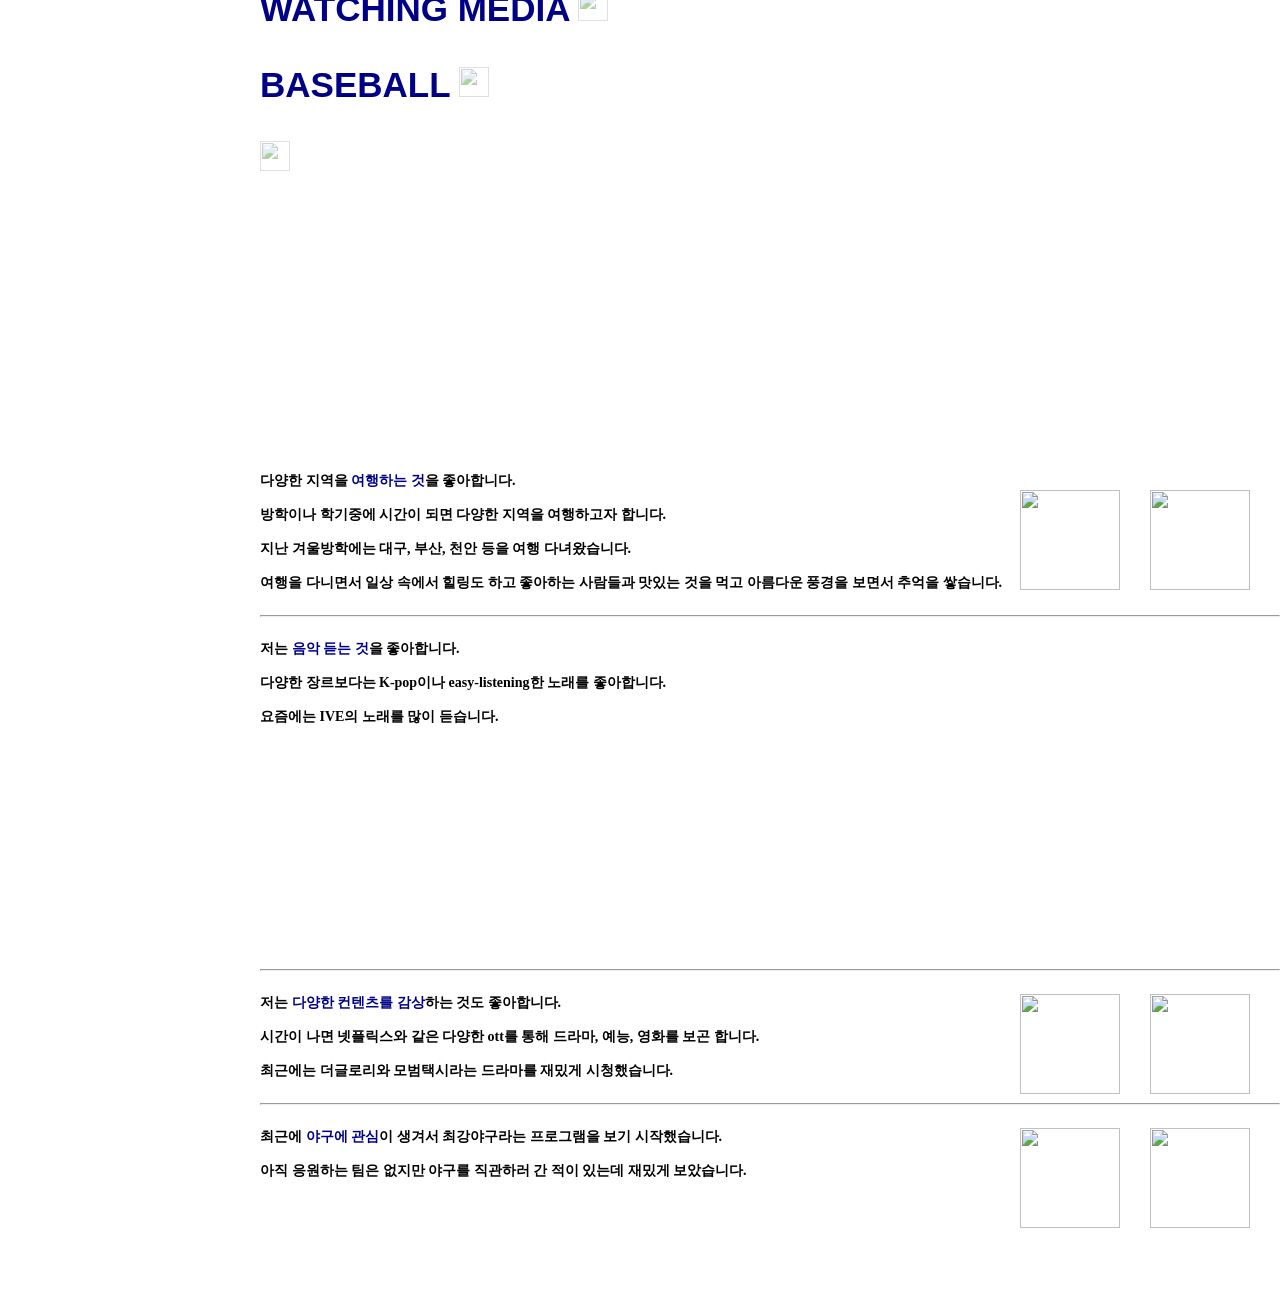
==== commit 29254df8: "16th commit" ====
--- a/mid-term-project.html
+++ b/mid-term-project.html
@@ -106,8 +106,8 @@
                 <p>
                     저는 <span style="color:#000087">음악 듣는 것</span>을 좋아합니다.<br><br>다양한 장르보다는 K-pop이나 easy-listening한 노래를 좋아합니다.<br><br>요즘에는 IVE의 노래를 많이 듣습니다.
                     <br><br>
-                    <iframe width="350" height="280" src="https://www.youtube.com/embed/cU0JrSAyy7o" title="YouTube video player" frameborder="0" allow="accelerometer; autoplay; clipboard-write; encrypted-media; gyroscope; picture-in-picture; web-share" allowfullscreen></iframe>
-                    <iframe width="350" height="280" src="https://www.youtube.com/embed/pG6iaOMV46I" title="YouTube video player" frameborder="0" allow="accelerometer; autoplay; clipboard-write; encrypted-media; gyroscope; picture-in-picture; web-share" allowfullscreen></iframe>
+                    <iframe width="350" height="200" src="https://www.youtube.com/embed/cU0JrSAyy7o" title="YouTube video player" frameborder="0" allow="accelerometer; autoplay; clipboard-write; encrypted-media; gyroscope; picture-in-picture; web-share" allowfullscreen></iframe>
+                    <iframe width="350" height="200" src="https://www.youtube.com/embed/pG6iaOMV46I" title="YouTube video player" frameborder="0" allow="accelerometer; autoplay; clipboard-write; encrypted-media; gyroscope; picture-in-picture; web-share" allowfullscreen></iframe>
                 </p>
                 <br><hr><br>
                 <div class="pics">
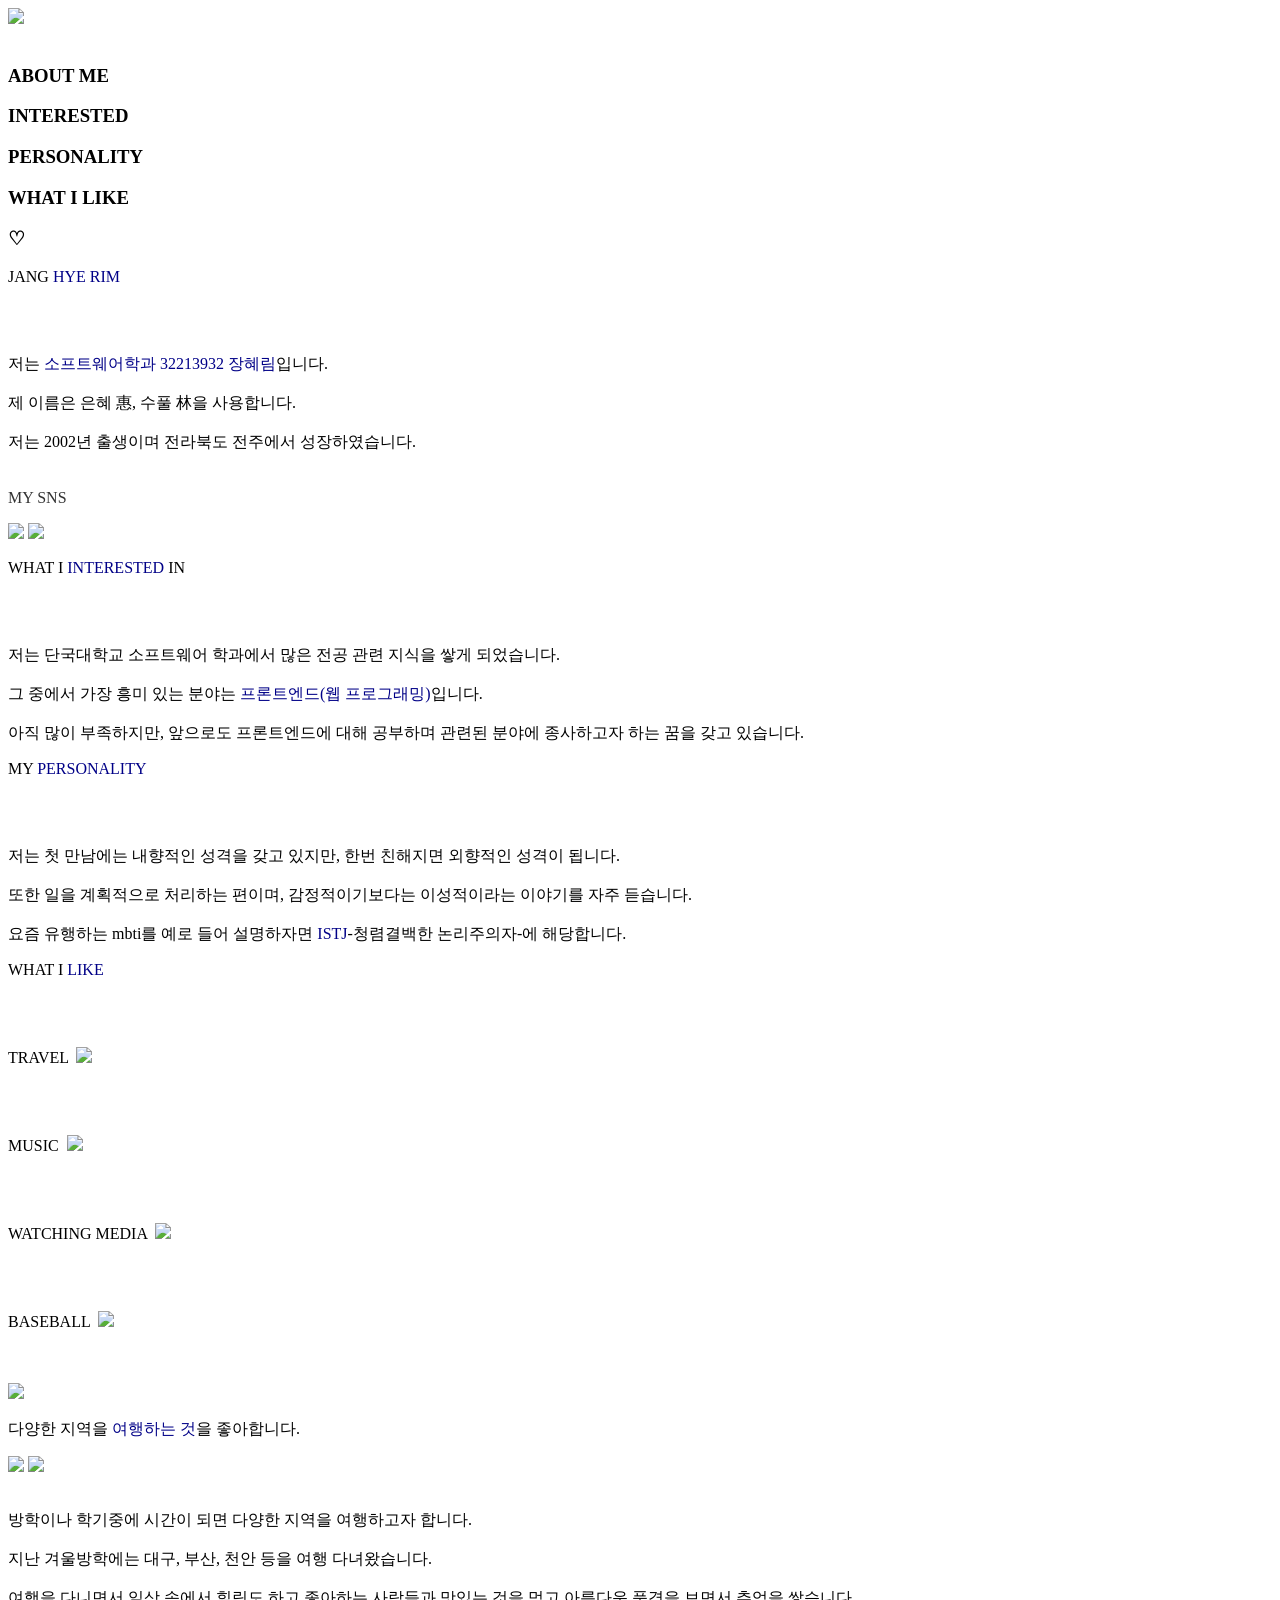
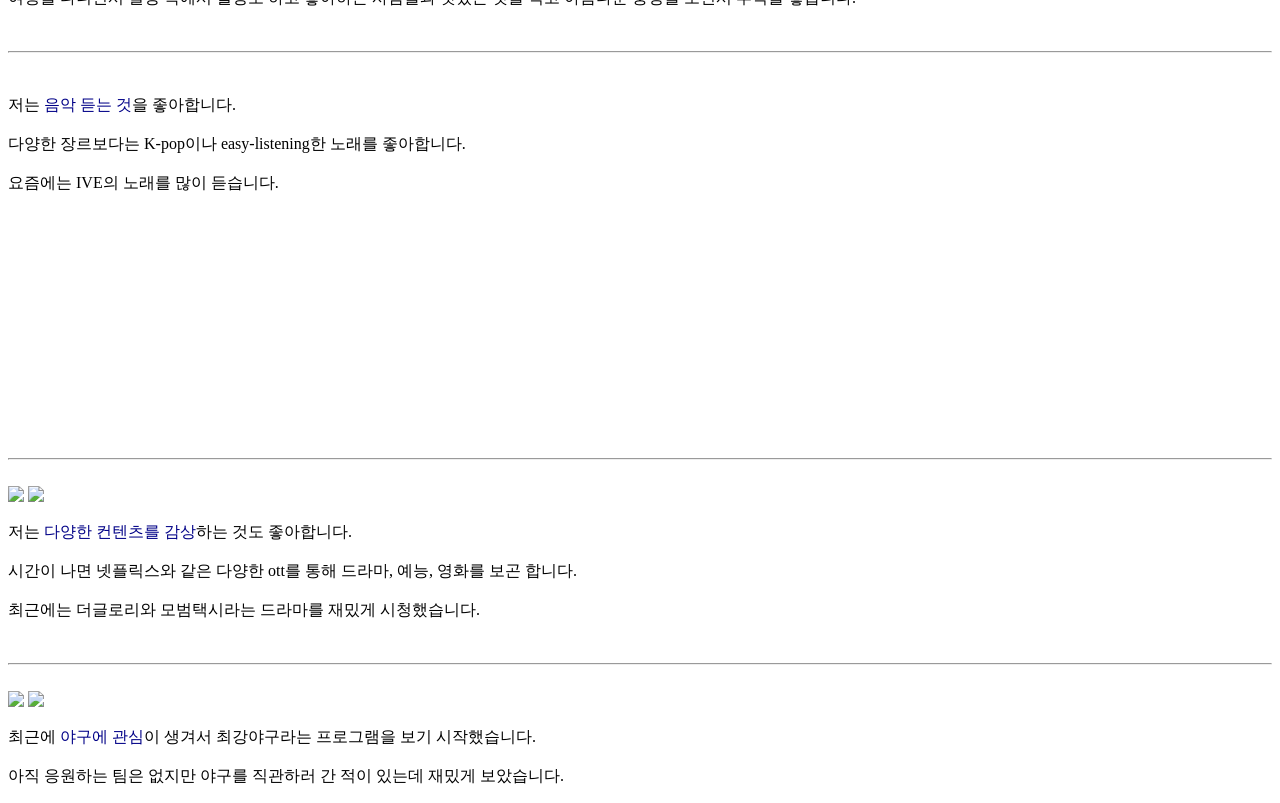
==== commit 85a91357: "18th commit" ====
--- a/mid-term-project.html
+++ b/mid-term-project.html
@@ -2,7 +2,7 @@
 <html>
     <head>
         <title>oss-mid-term-project</title>
-        <link rel="stylesheet" href="mid-term-project-css.css">
+        <link rel="stylesheet" href="https://raw.githubusercontent.com/hyerim1127/Mid-Term-Project/master/mid-term-project-css.css">
     </head>
 
     <body>
@@ -131,4 +131,4 @@
 
         <script type="text/javascript" src="mid-term-project-js.js"></script>
     </body>
-</html>+</html>
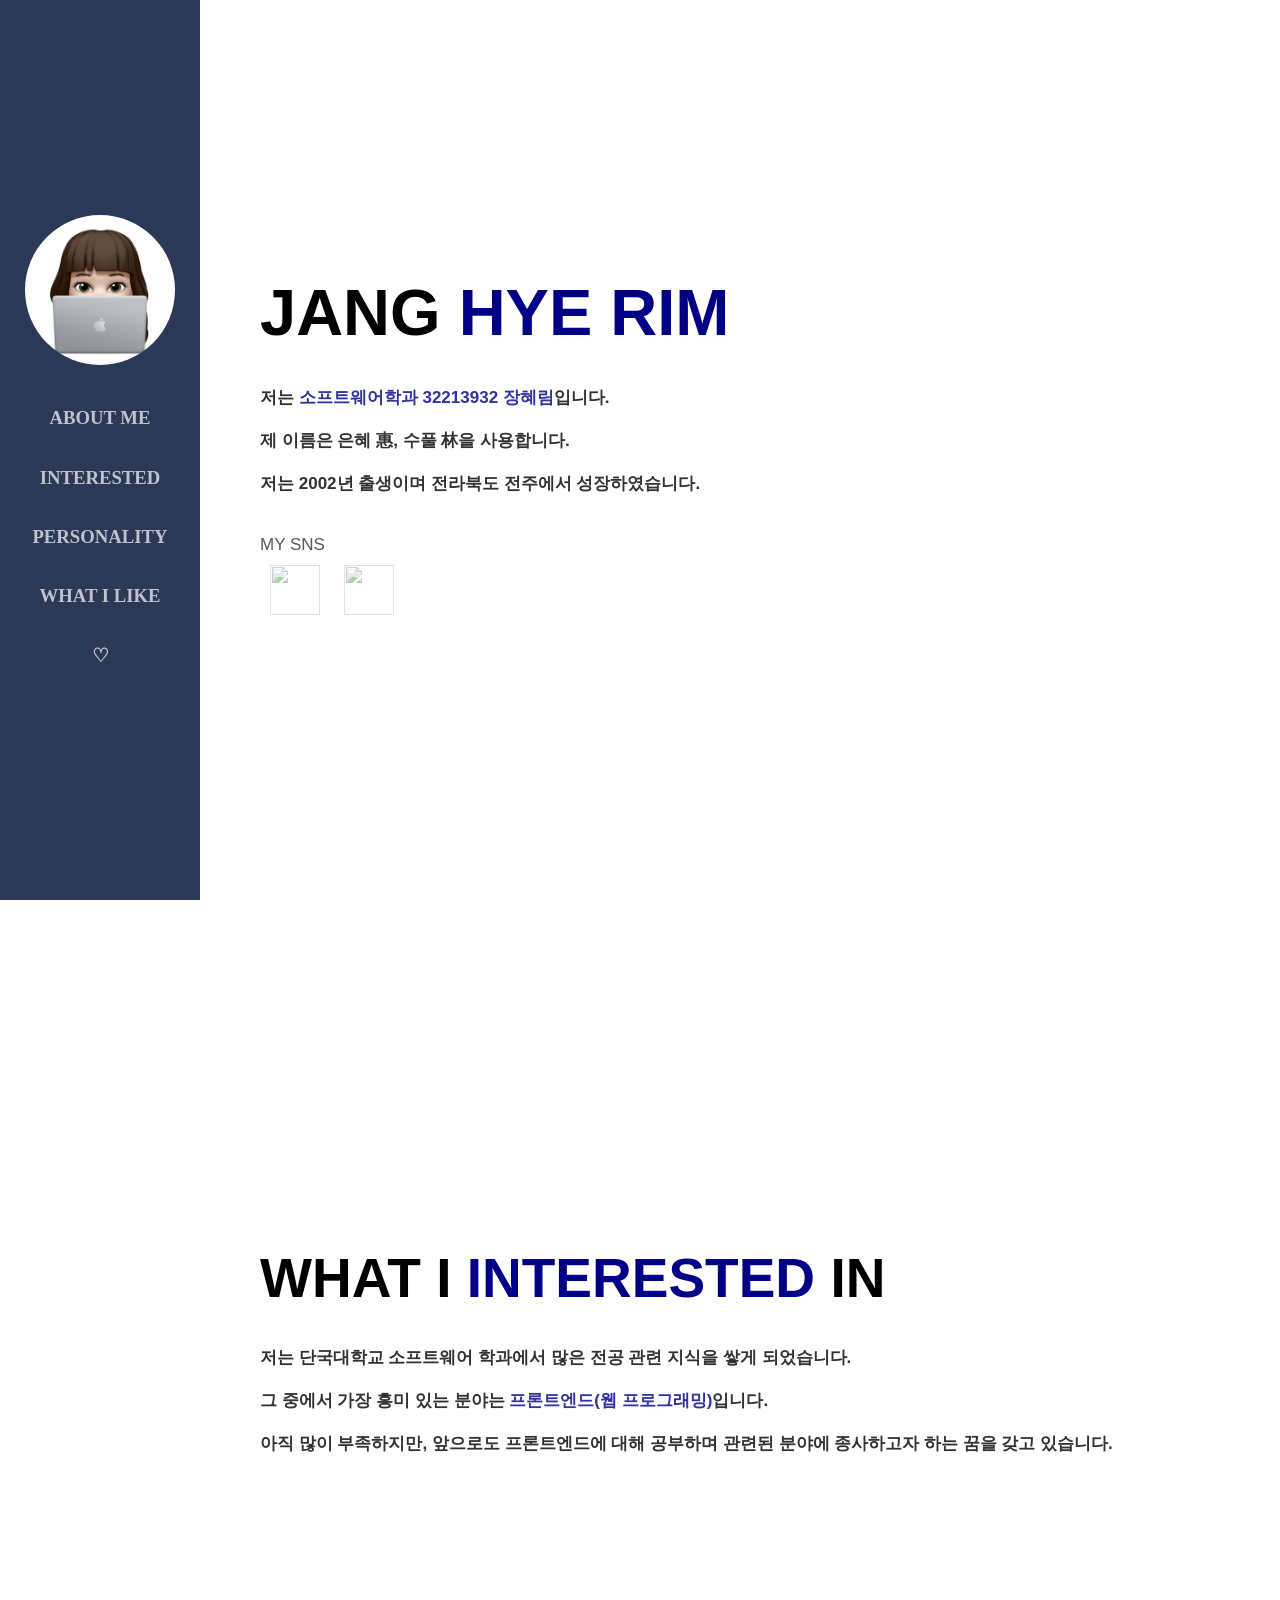
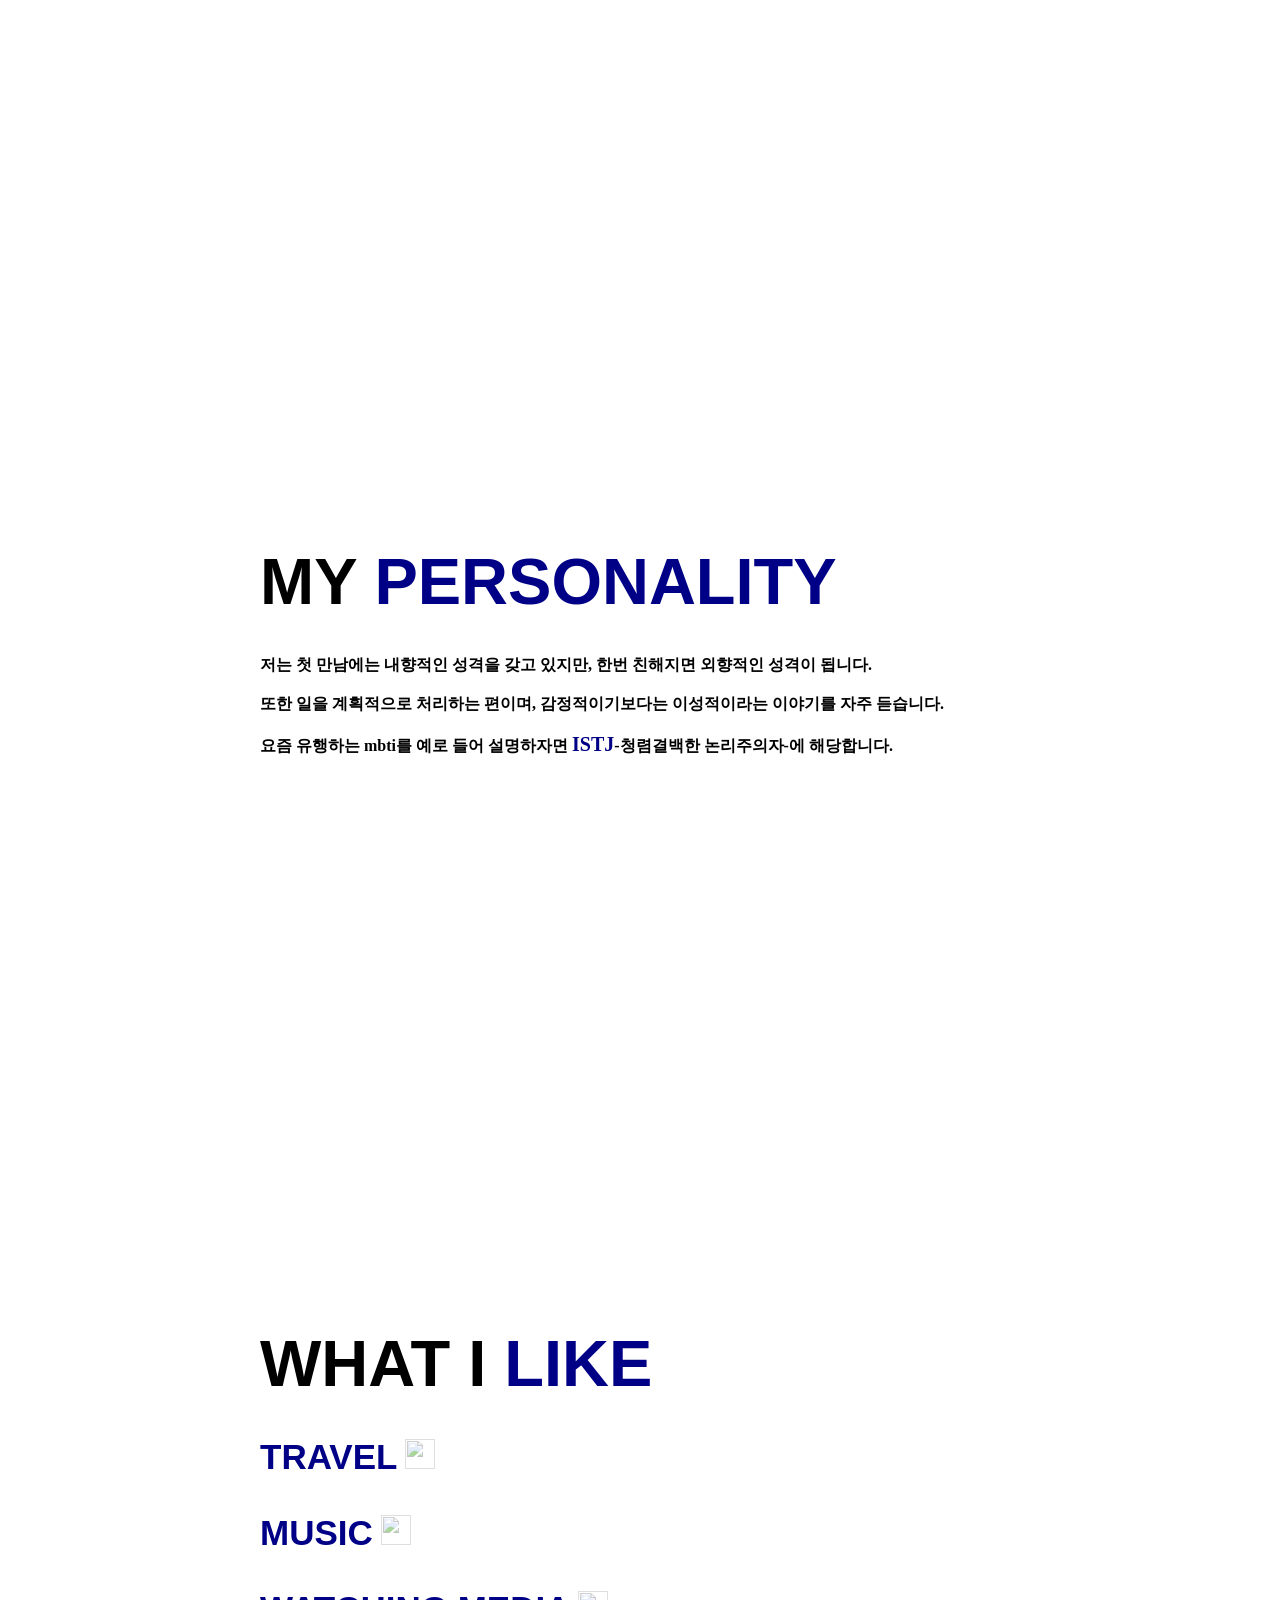
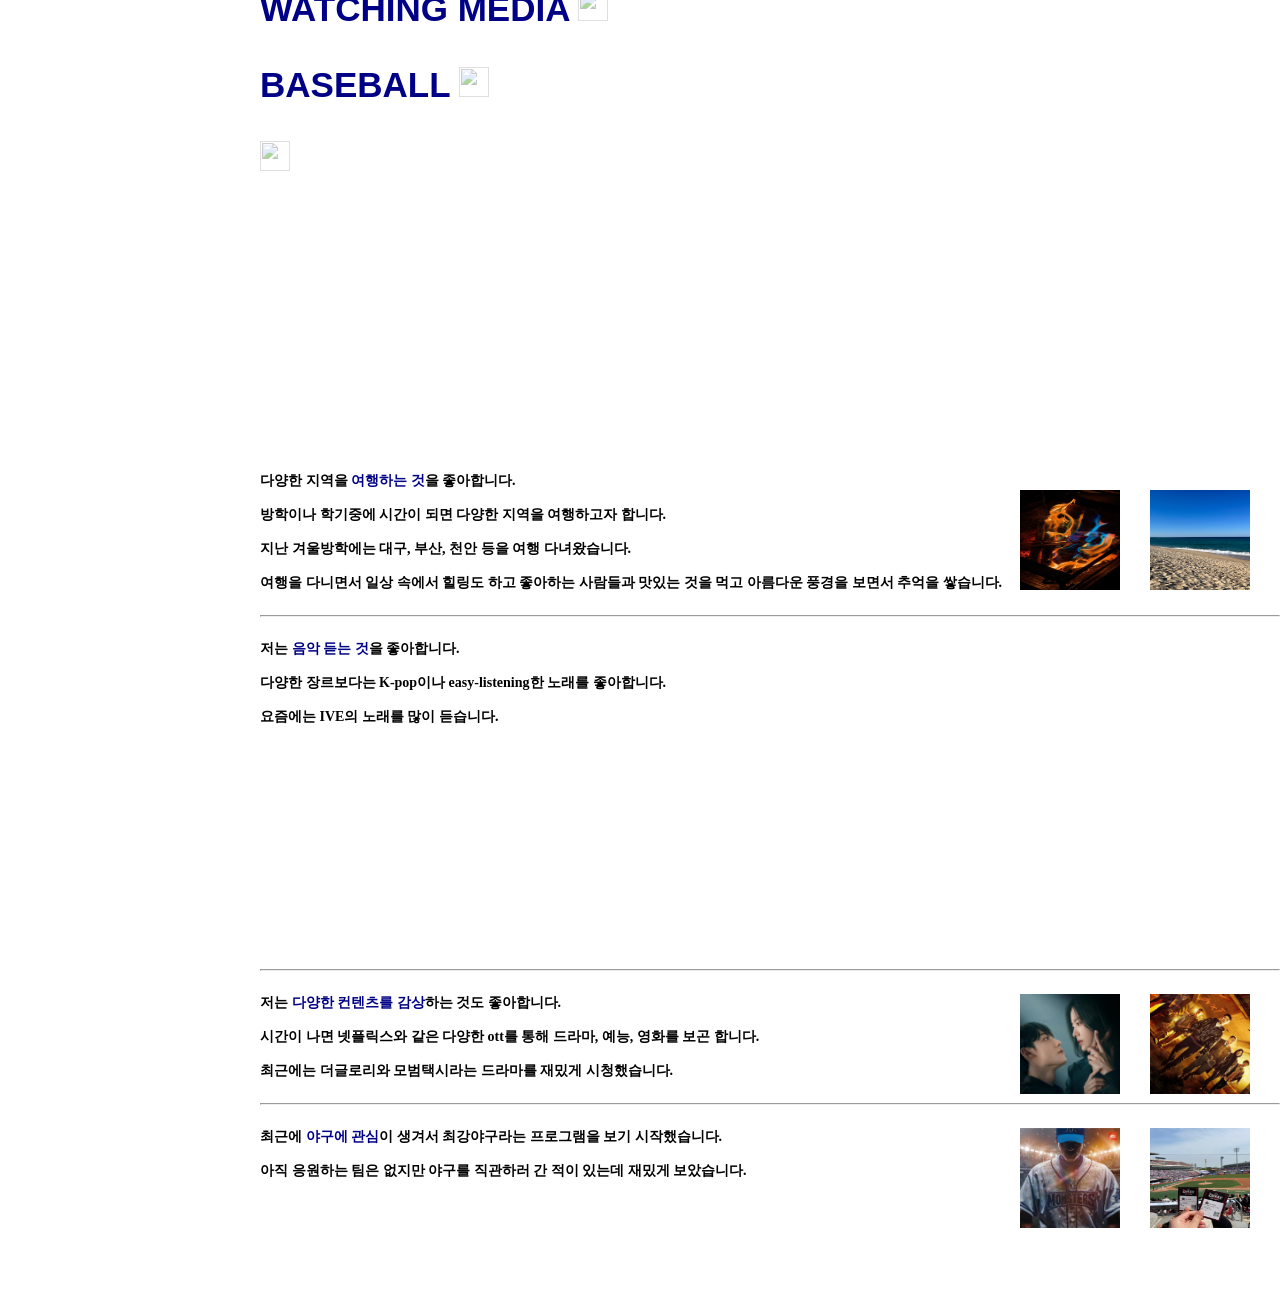
==== commit 03db35d5: "19th commit" ====
--- a/mid-term-project.html
+++ b/mid-term-project.html
@@ -2,7 +2,7 @@
 <html>
     <head>
         <title>oss-mid-term-project</title>
-        <link rel="stylesheet" href="https://raw.githubusercontent.com/hyerim1127/Mid-Term-Project/master/mid-term-project-css.css">
+        <link rel="stylesheet" href="mid-term-project-css.css">
     </head>
 
     <body>
@@ -10,7 +10,7 @@
         <nav class="menu-bar">
             <div class="index">
                 <div class="img">
-                    <img id="profile" src="C:\Users\장혜림\Desktop\장혜림\2023-1\오픈소스\mid-term-project\img\me.jpg">
+                    <img id="profile" src=".\img\me.jpg">
                 </div>
                 <br>
                 <h3 class="click">ABOUT ME</h3>
@@ -96,8 +96,8 @@
                     다양한 지역을 <span style="color:#000087">여행하는 것</span>을 좋아합니다.<br>
                 </p>
                 <div class="pics">
-                    <img src="C:\Users\장혜림\Desktop\장혜림\2023-1\오픈소스\mid-term-project\img\travel1.jpg">
-                    <img src="C:\Users\장혜림\Desktop\장혜림\2023-1\오픈소스\mid-term-project\img\travel2.jpg">
+                    <img src=".\img\travel1.jpg">
+                    <img src=".\img\travel2.jpg">
                 </div>
                 <p>    
                     <br>방학이나 학기중에 시간이 되면 다양한 지역을 여행하고자 합니다.<br><br>지난 겨울방학에는 대구, 부산, 천안 등을 여행 다녀왔습니다.<br><br>여행을 다니면서 일상 속에서 힐링도 하고 좋아하는 사람들과 맛있는 것을 먹고 아름다운 풍경을 보면서 추억을 쌓습니다.
@@ -111,8 +111,8 @@
                 </p>
                 <br><hr><br>
                 <div class="pics">
-                    <img src="C:\Users\장혜림\Desktop\장혜림\2023-1\오픈소스\mid-term-project\img\media2.jpg">
-                    <img src="C:\Users\장혜림\Desktop\장혜림\2023-1\오픈소스\mid-term-project\img\media1.jpg">
+                    <img src=".\img\media2.jpg">
+                    <img src=".\img\media1.jpg">
                 </div>
                 <p>
                     저는 <span style="color:#000087">다양한 컨텐츠를 감상</span>하는 것도 좋아합니다.<br>
@@ -120,8 +120,8 @@
                 </p>
                 <br><hr><br>
                 <div class="pics">
-                    <img src="C:\Users\장혜림\Desktop\장혜림\2023-1\오픈소스\mid-term-project\img\baseball2.jpg">
-                    <img src="C:\Users\장혜림\Desktop\장혜림\2023-1\오픈소스\mid-term-project\img\baseball1.jpg">
+                    <img src=".\img\baseball2.jpg">
+                    <img src=".\img\baseball1.jpg">
                 </div>
                 <p>
                     최근에 <span style="color:#000087">야구에 관심</span>이 생겨서 최강야구라는 프로그램을 보기 시작했습니다.<br><br>아직 응원하는 팀은 없지만 야구를 직관하러 간 적이 있는데 재밌게 보았습니다.
@@ -131,4 +131,4 @@
 
         <script type="text/javascript" src="mid-term-project-js.js"></script>
     </body>
-</html>
+</html>
--- a/mid-term-project-css.css
+++ b/mid-term-project-css.css
@@ -0,0 +1,122 @@
+body {
+    margin: 0;
+}
+
+.img {
+    justify-content: center;
+}
+
+#profile {
+    width: 150px;
+    height: 150px;
+    border: 1px solid #2B3856;
+    transform: scale(1);
+    border-radius: 70%;
+}
+
+.menu-bar {
+    position: fixed;
+    border: 0;
+    background-color: #2B3856;
+    display: block;
+    height: 100vh;
+    width: 200px;
+    display: flex;
+    align-items: center;
+    justify-content: center;
+}
+
+.index {
+    text-align: center;
+    display: flex;
+    flex-direction: column;
+}
+
+.index h3 {
+    color: white;
+    opacity: 0.7;
+    text-decoration: none;
+    cursor: pointer;
+}
+
+.index h3:hover {
+    font-size: 1.1em;
+    opacity: 1;
+    text-shadow: 0.7px 0.7px 0.7px #000;
+}
+
+section {
+    margin-left: 260px;
+    height: 100vh;
+    display: flex;
+    flex-direction: column;
+    justify-content: center;
+}
+
+p {
+    margin: 0;
+    font-weight: bold;
+}
+
+.name {
+    font-size: 65px;
+    font-weight: 900;
+    font-family: 'Oswald', sans-serif;
+}
+
+.introduction {
+    font-size: 17px;
+    font-family: 'Noto Sans KR', sans-serif;
+    opacity: 0.8;
+}
+
+.sns-img {
+    opacity: 0.5;
+    width: 50px;
+    height: 50px;
+    padding: 10px;
+}
+
+.sns-img:hover {
+    transform: translate(0, -2px);
+}
+
+.interested-title {
+    font-size: 55px;
+    font-weight: 900;
+    font-family: 'Oswald', sans-serif;
+}
+
+.mbti {
+    font-size: 20px;
+}
+
+.like-title {
+    font-size: 35px;
+    font-weight: 900;
+    font-family: 'Oswald', sans-serif;
+    color: #000087;
+}
+
+.like-img {
+    width : 30px;
+    height : 30px;
+    opacity : 0.5;
+}
+
+.like-detailed {
+    font-size: 14px;
+}
+
+.pics img {
+    position: relative;
+    float: right;
+    width: 100px;
+    height: 100px;
+    transition: all 0.2s ease-in-out;
+    padding-right: 30px;
+}
+
+.pics:hover img {
+    transform: scale(1.3);
+}
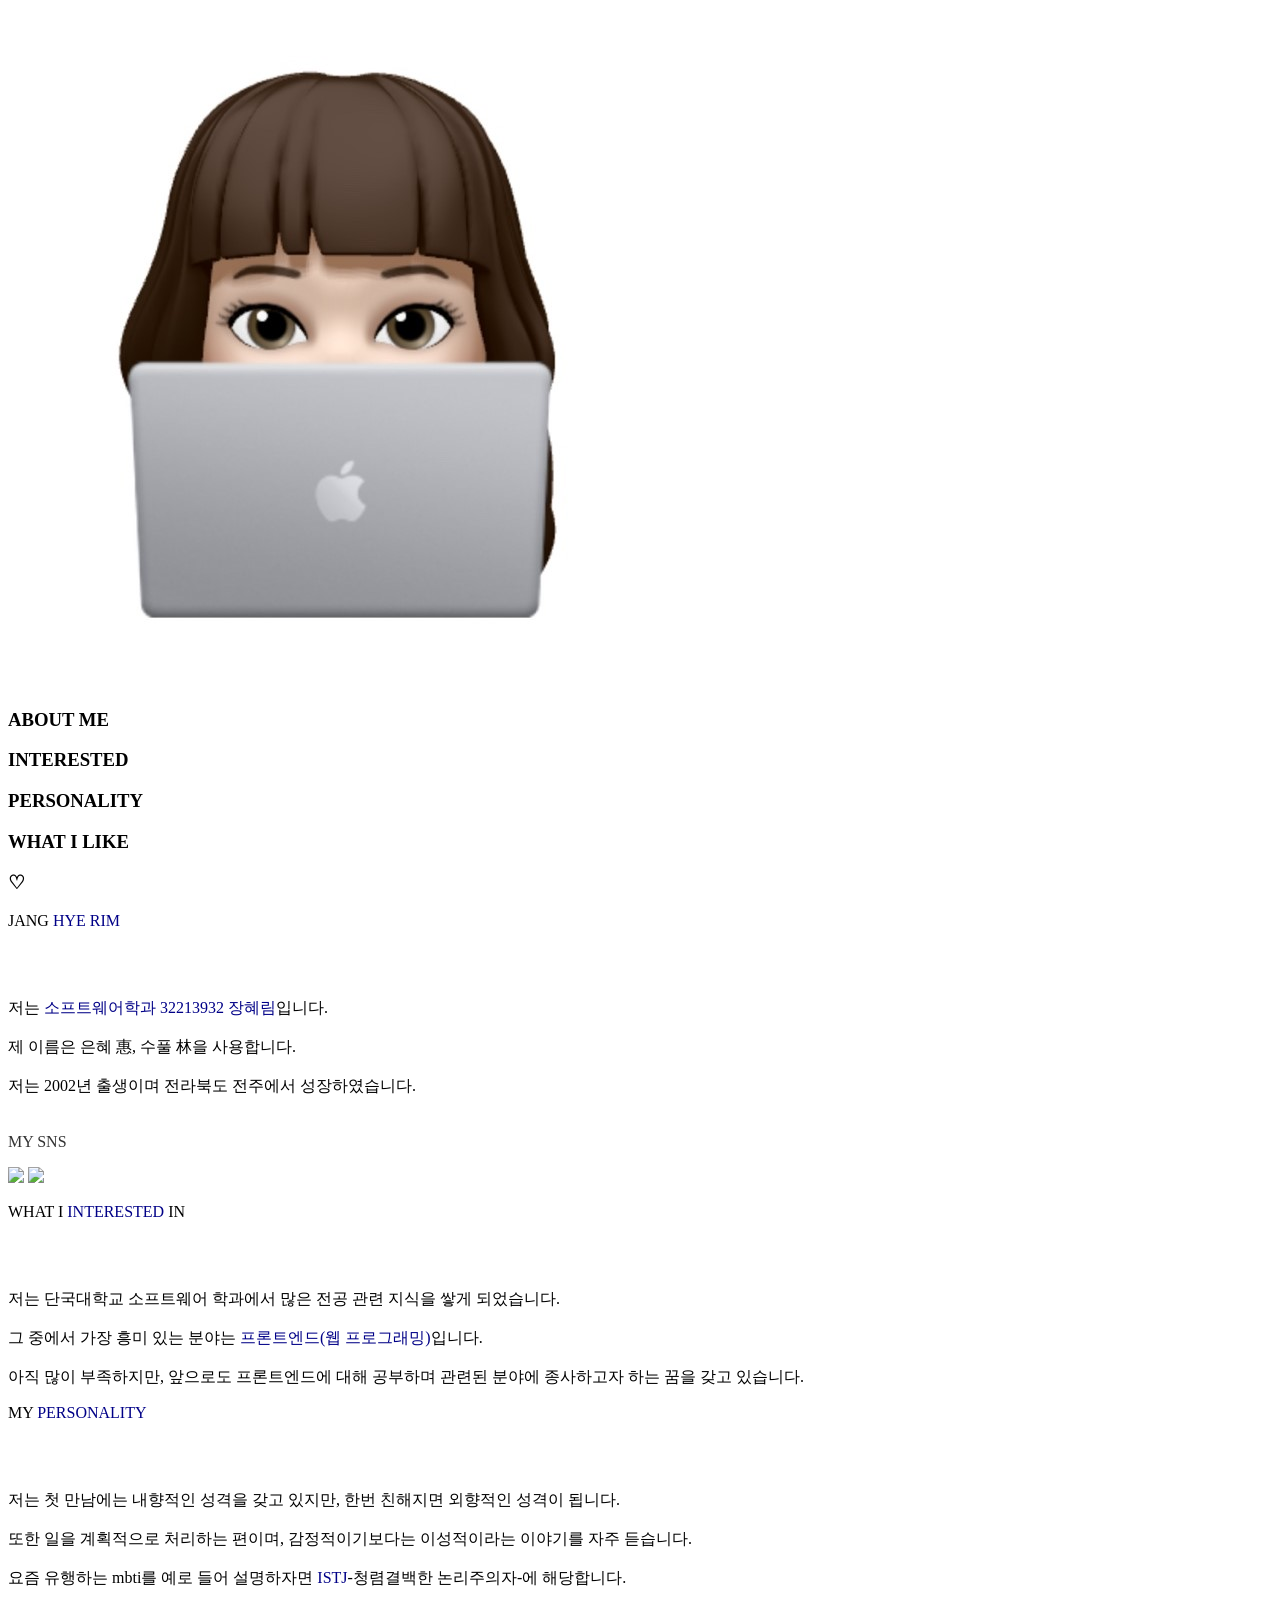
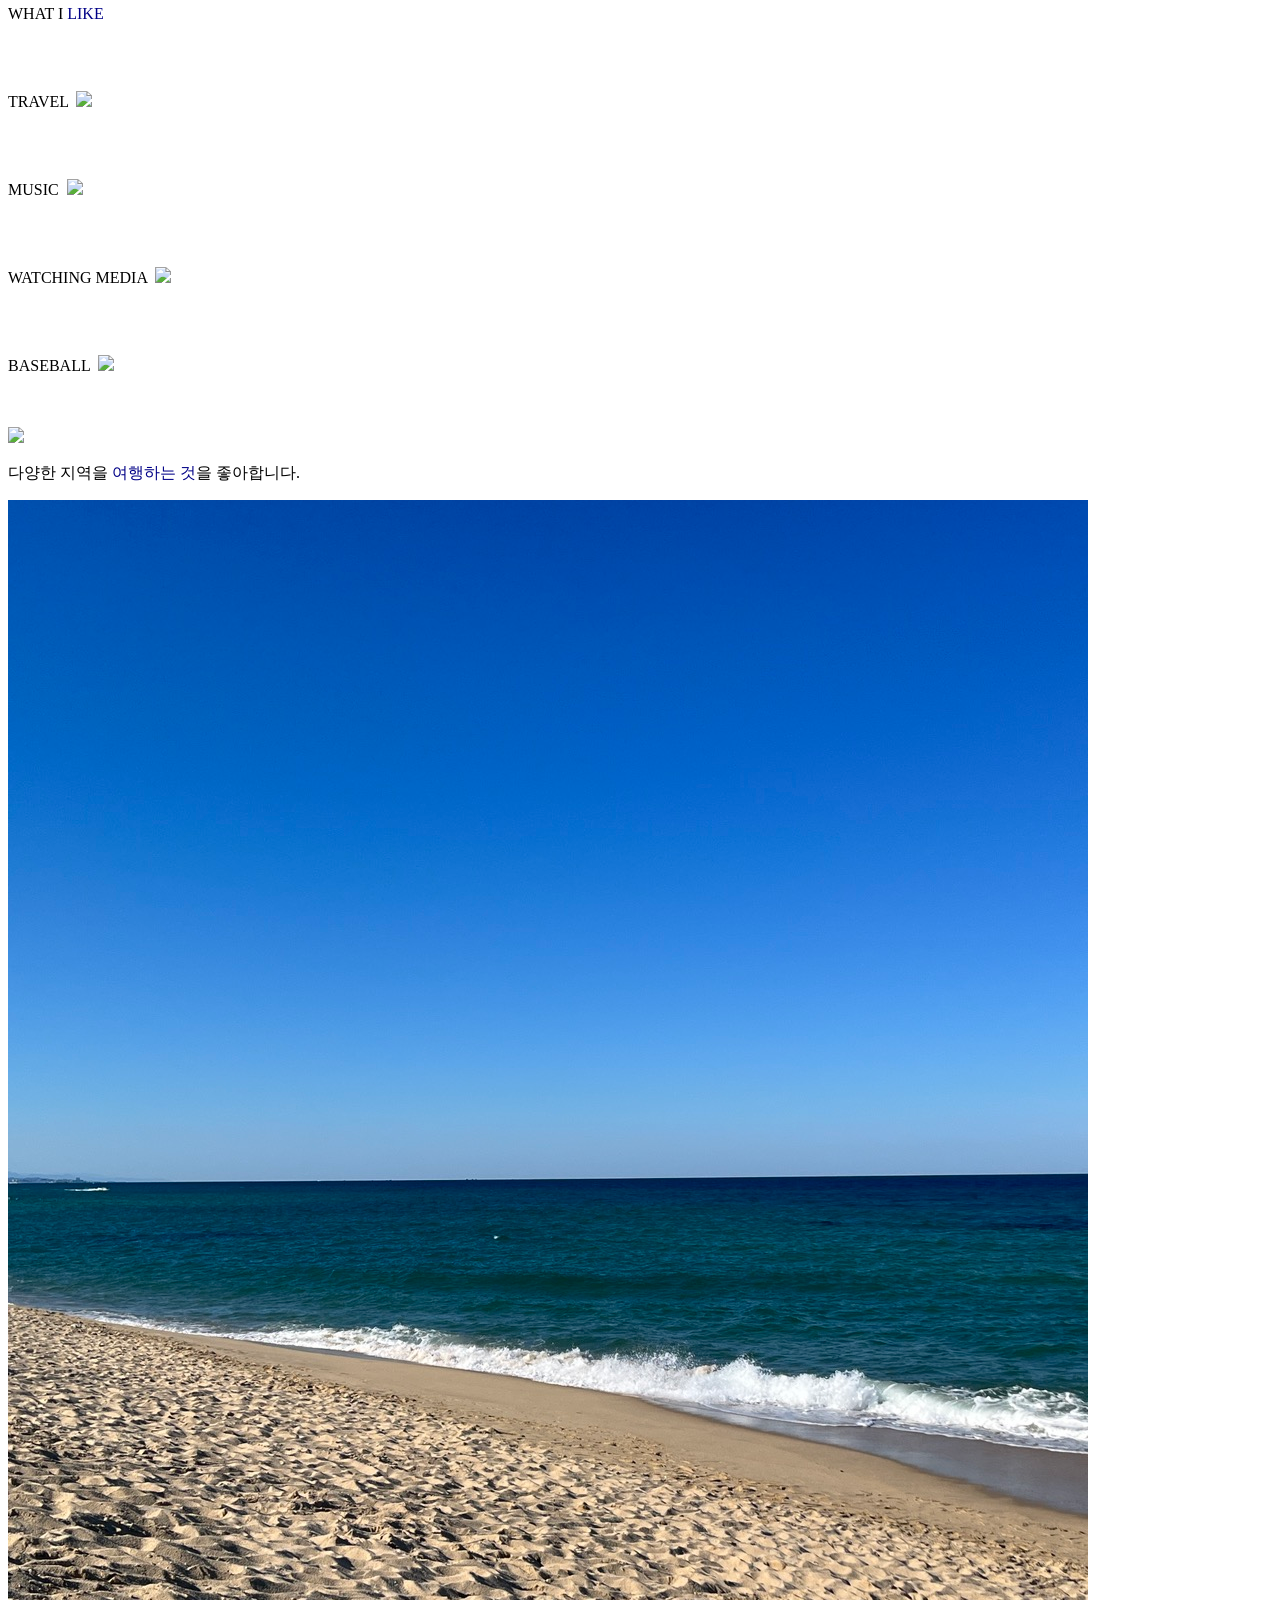
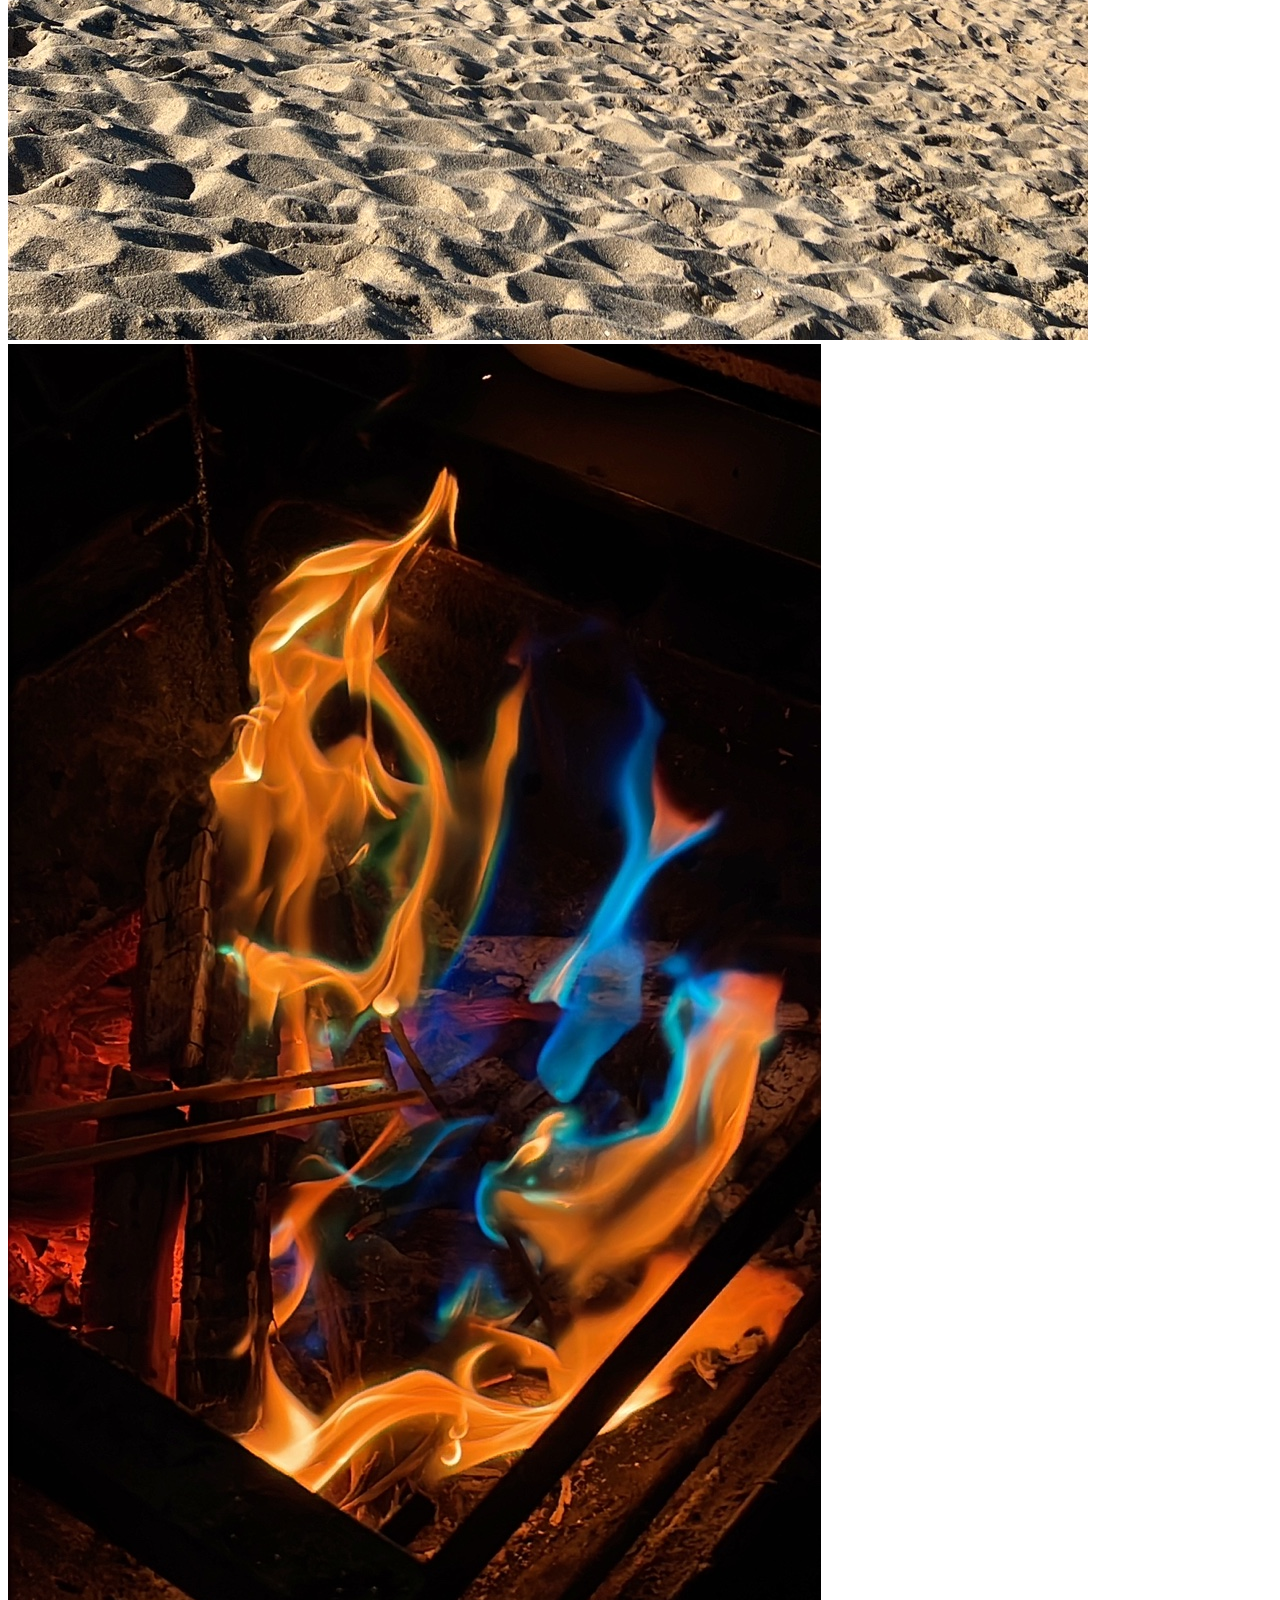
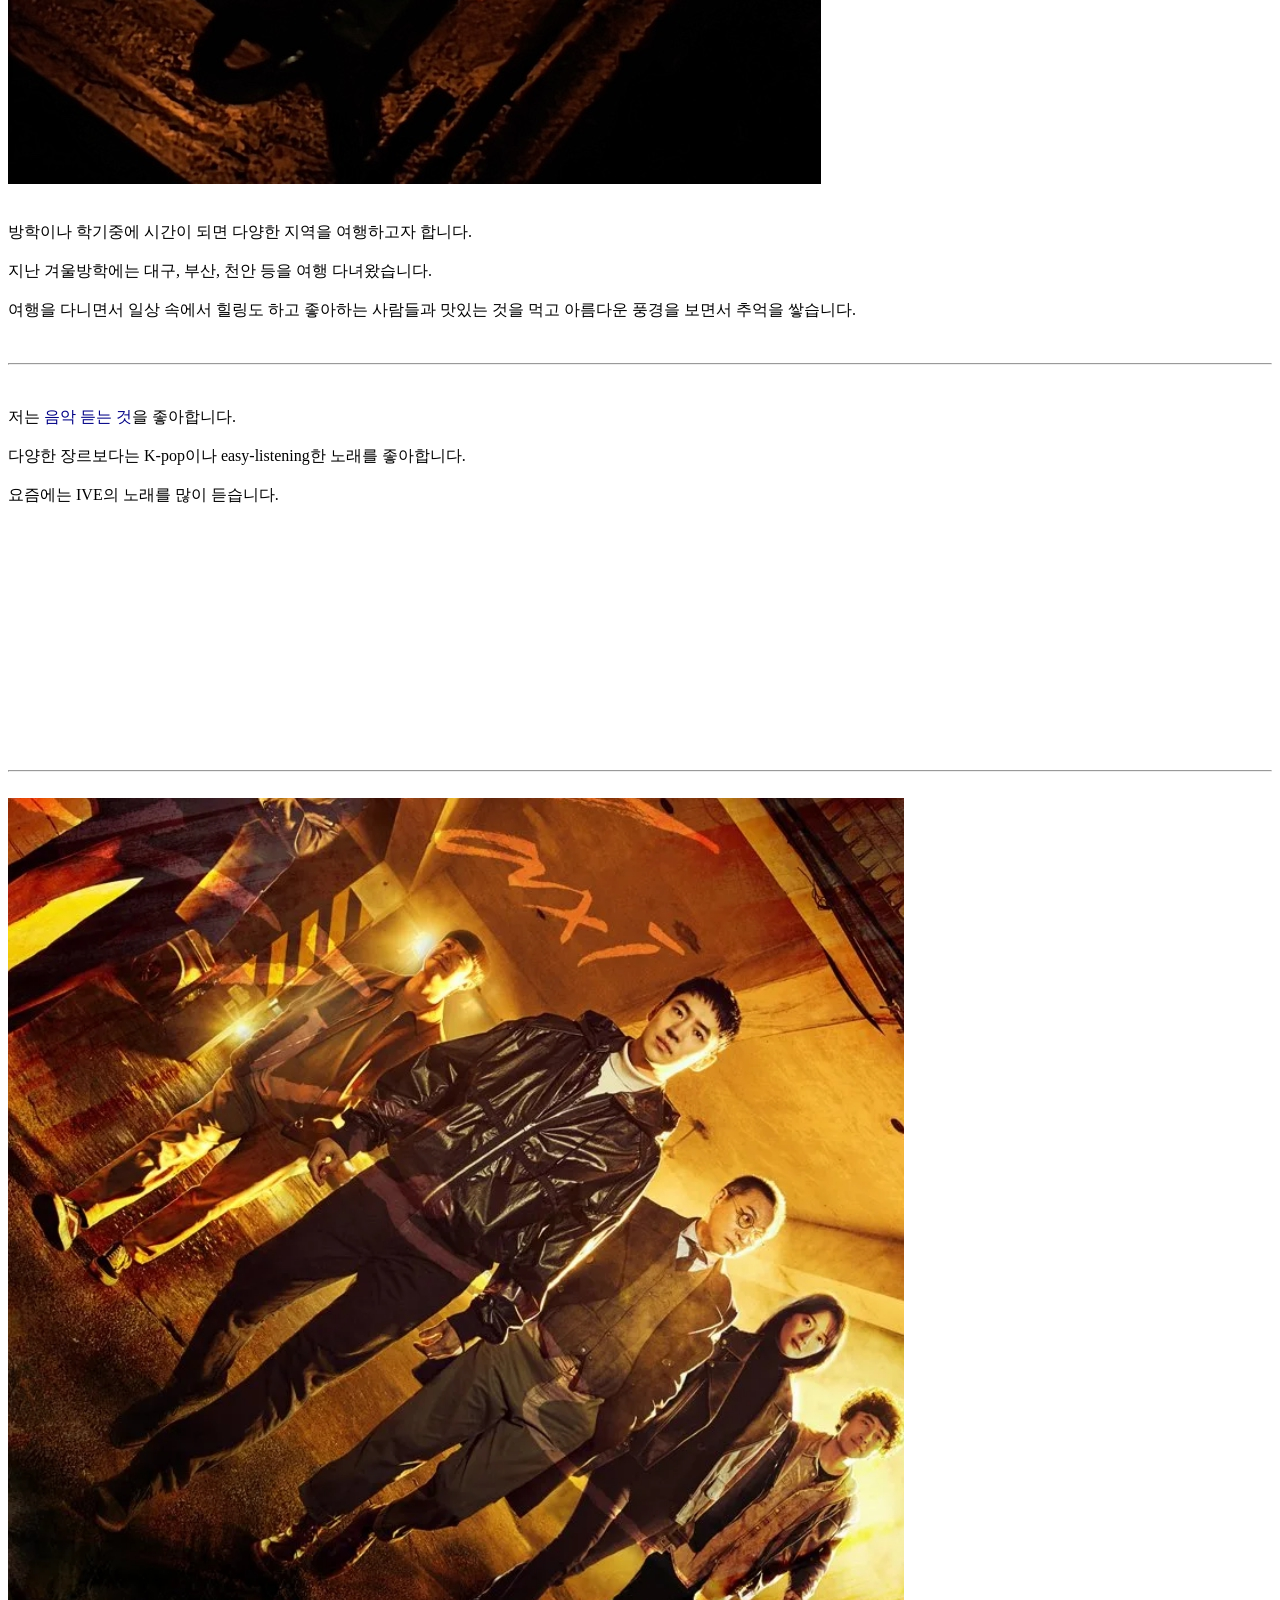
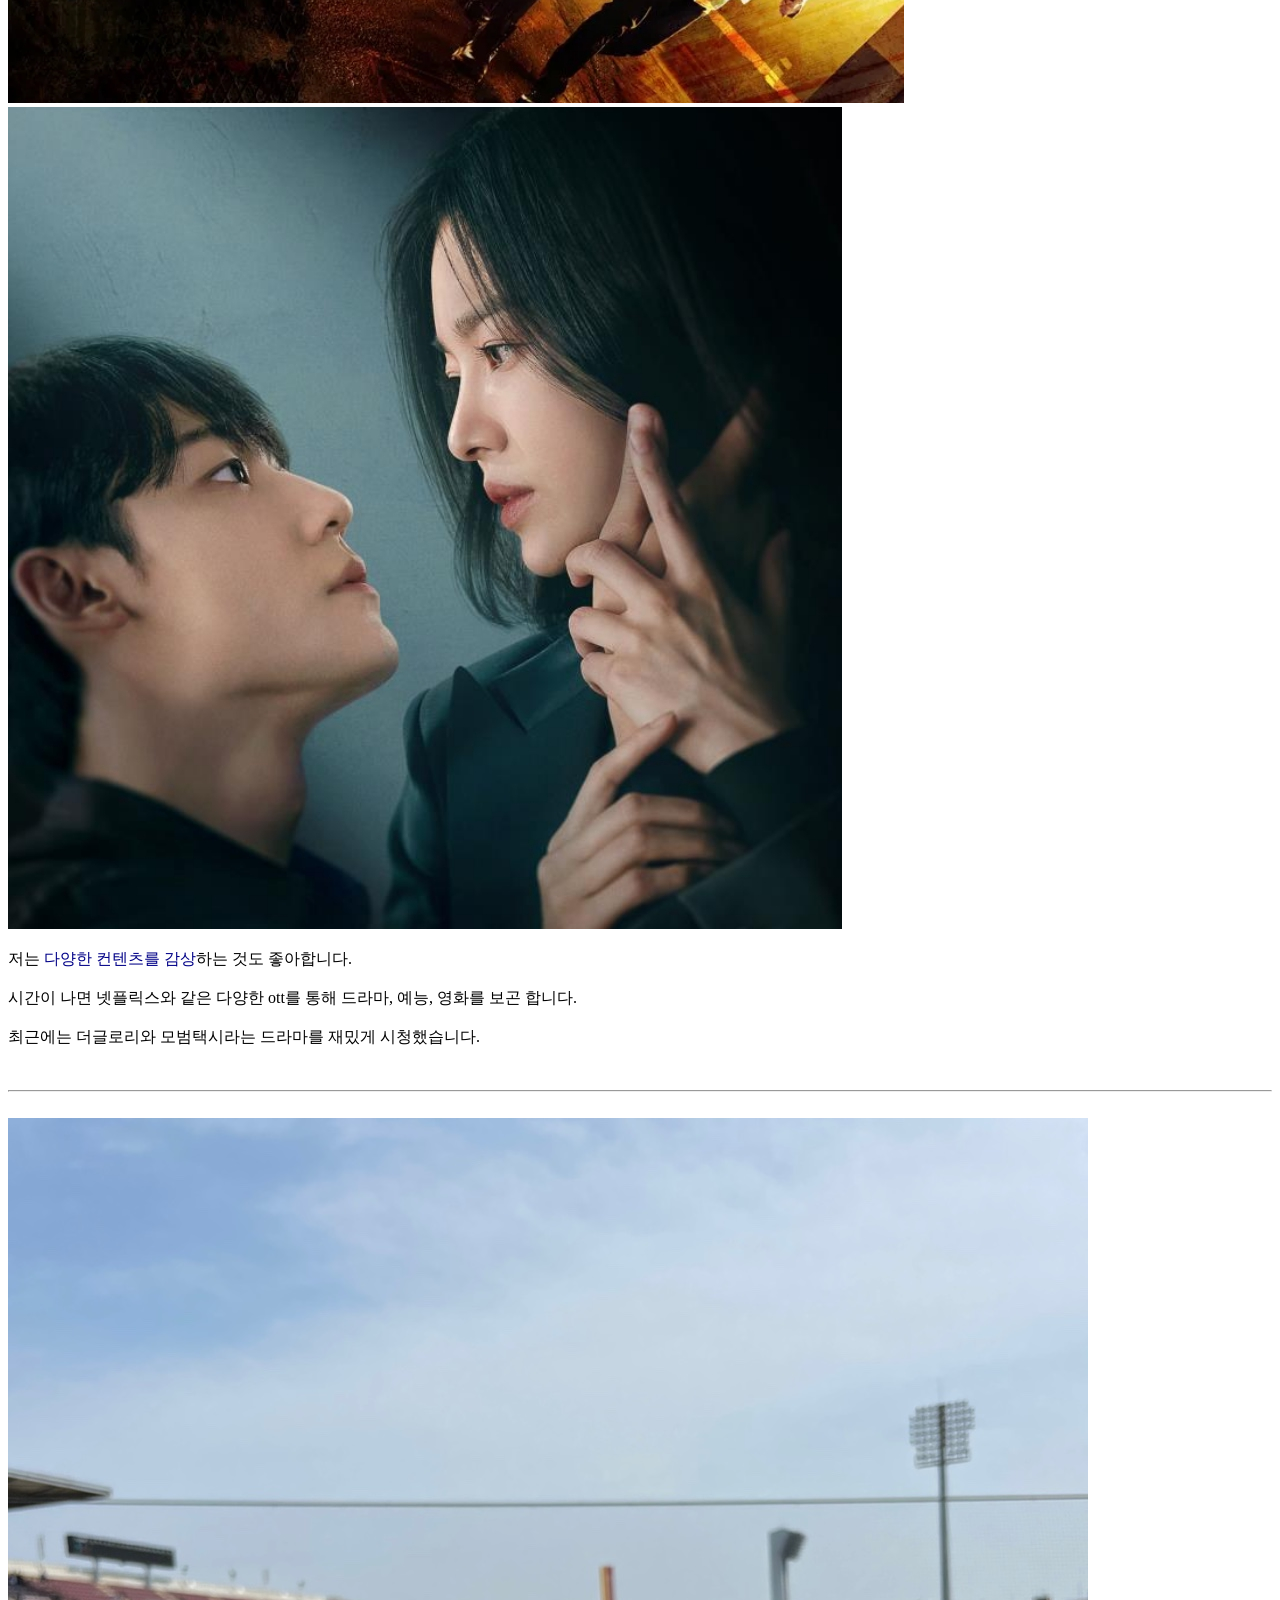
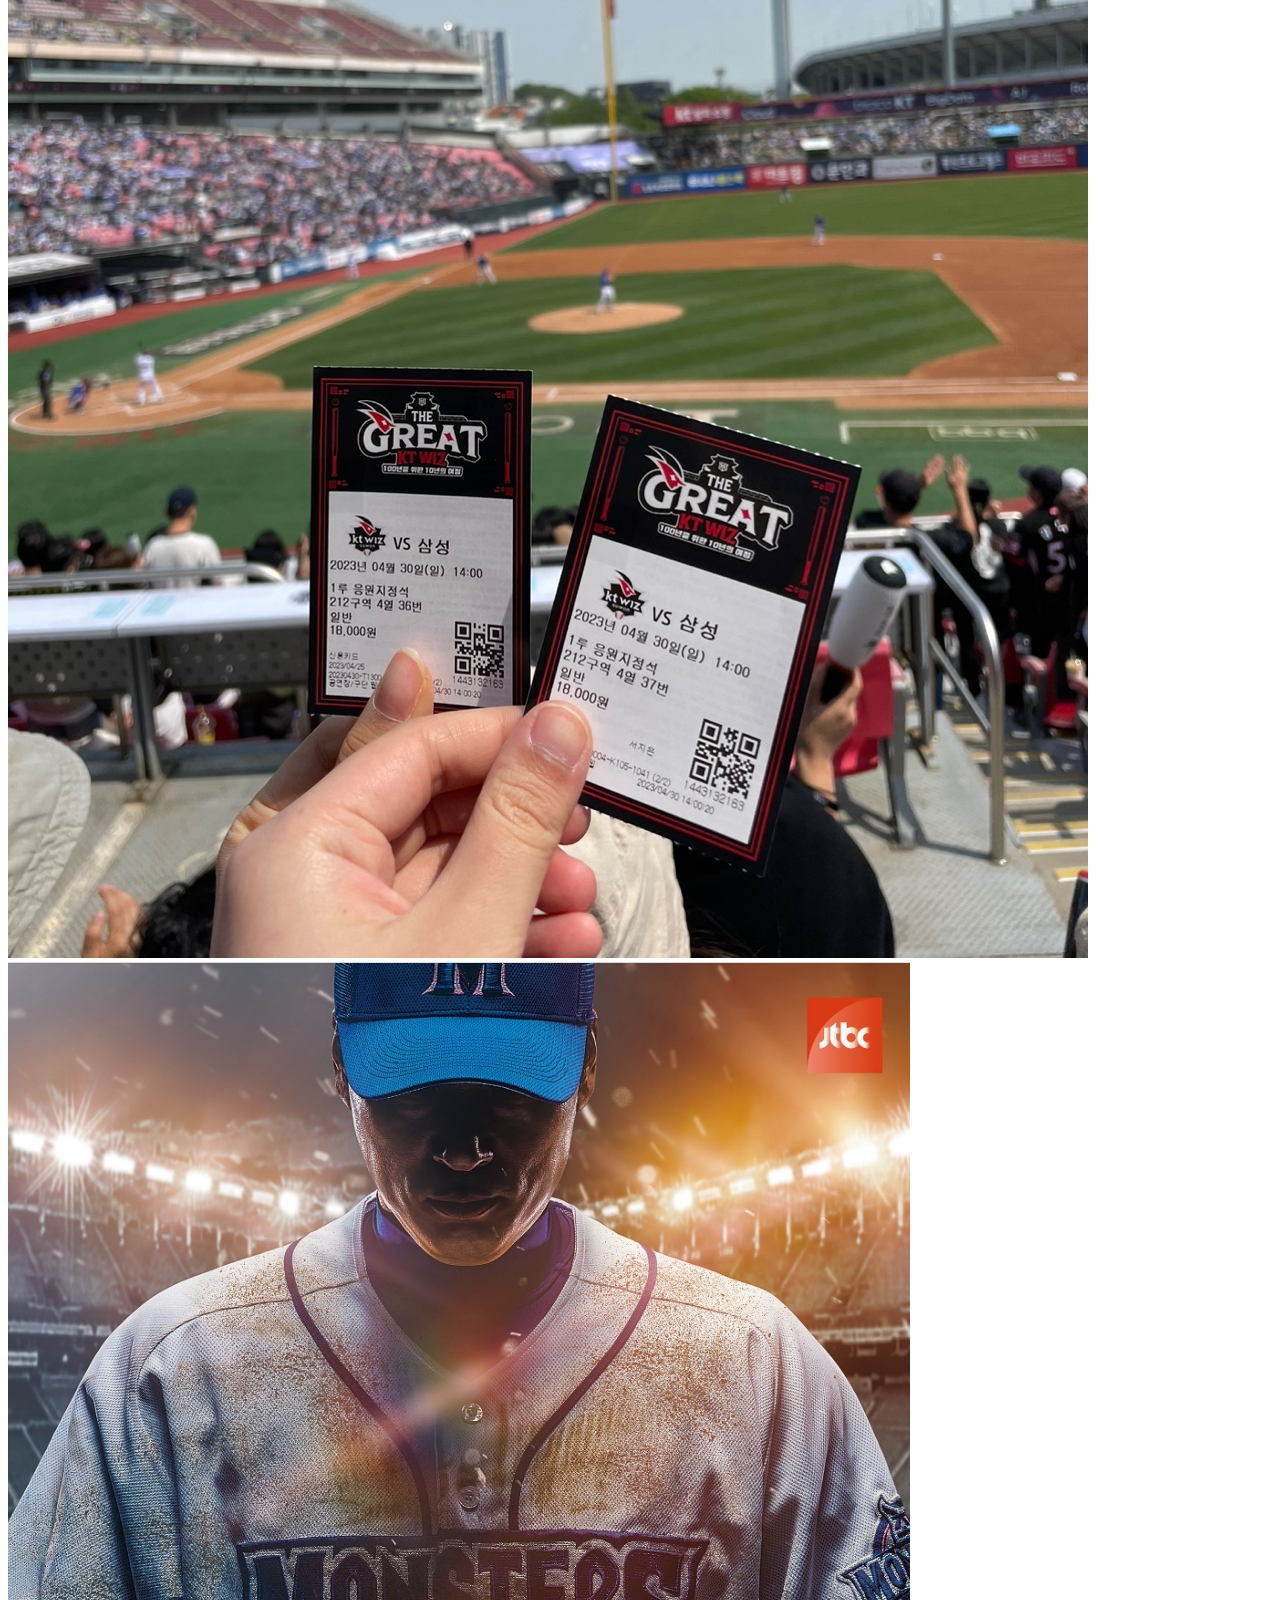
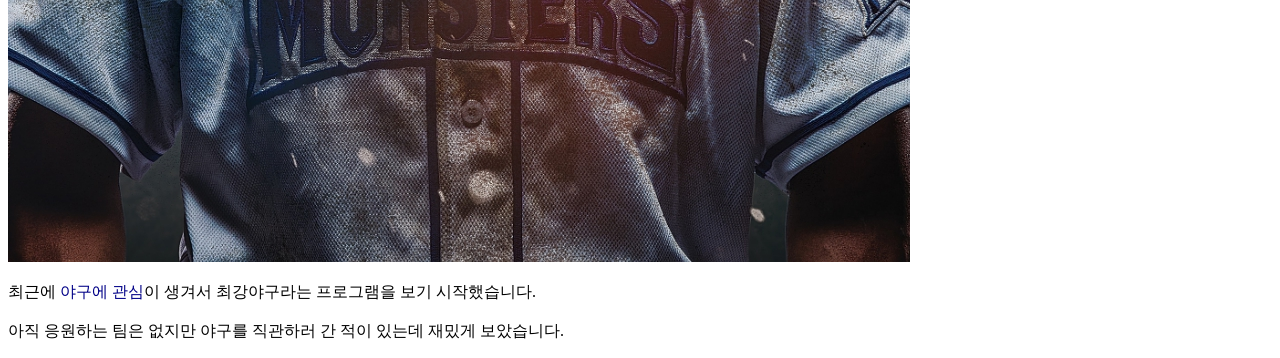
==== commit d055efc1: "Merge https://github.com/hyerim1127/Mid-Term" ====
--- a/mid-term-project.html
+++ b/mid-term-project.html
@@ -2,7 +2,7 @@
 <html>
     <head>
         <title>oss-mid-term-project</title>
-        <link rel="stylesheet" href="mid-term-project-css.css">
+        <link rel="stylesheet" href="https://raw.githubusercontent.com/hyerim1127/Mid-Term-Project/master/mid-term-project-css.css">
     </head>
 
     <body>
@@ -131,4 +131,4 @@
 
         <script type="text/javascript" src="mid-term-project-js.js"></script>
     </body>
-</html>+</html>
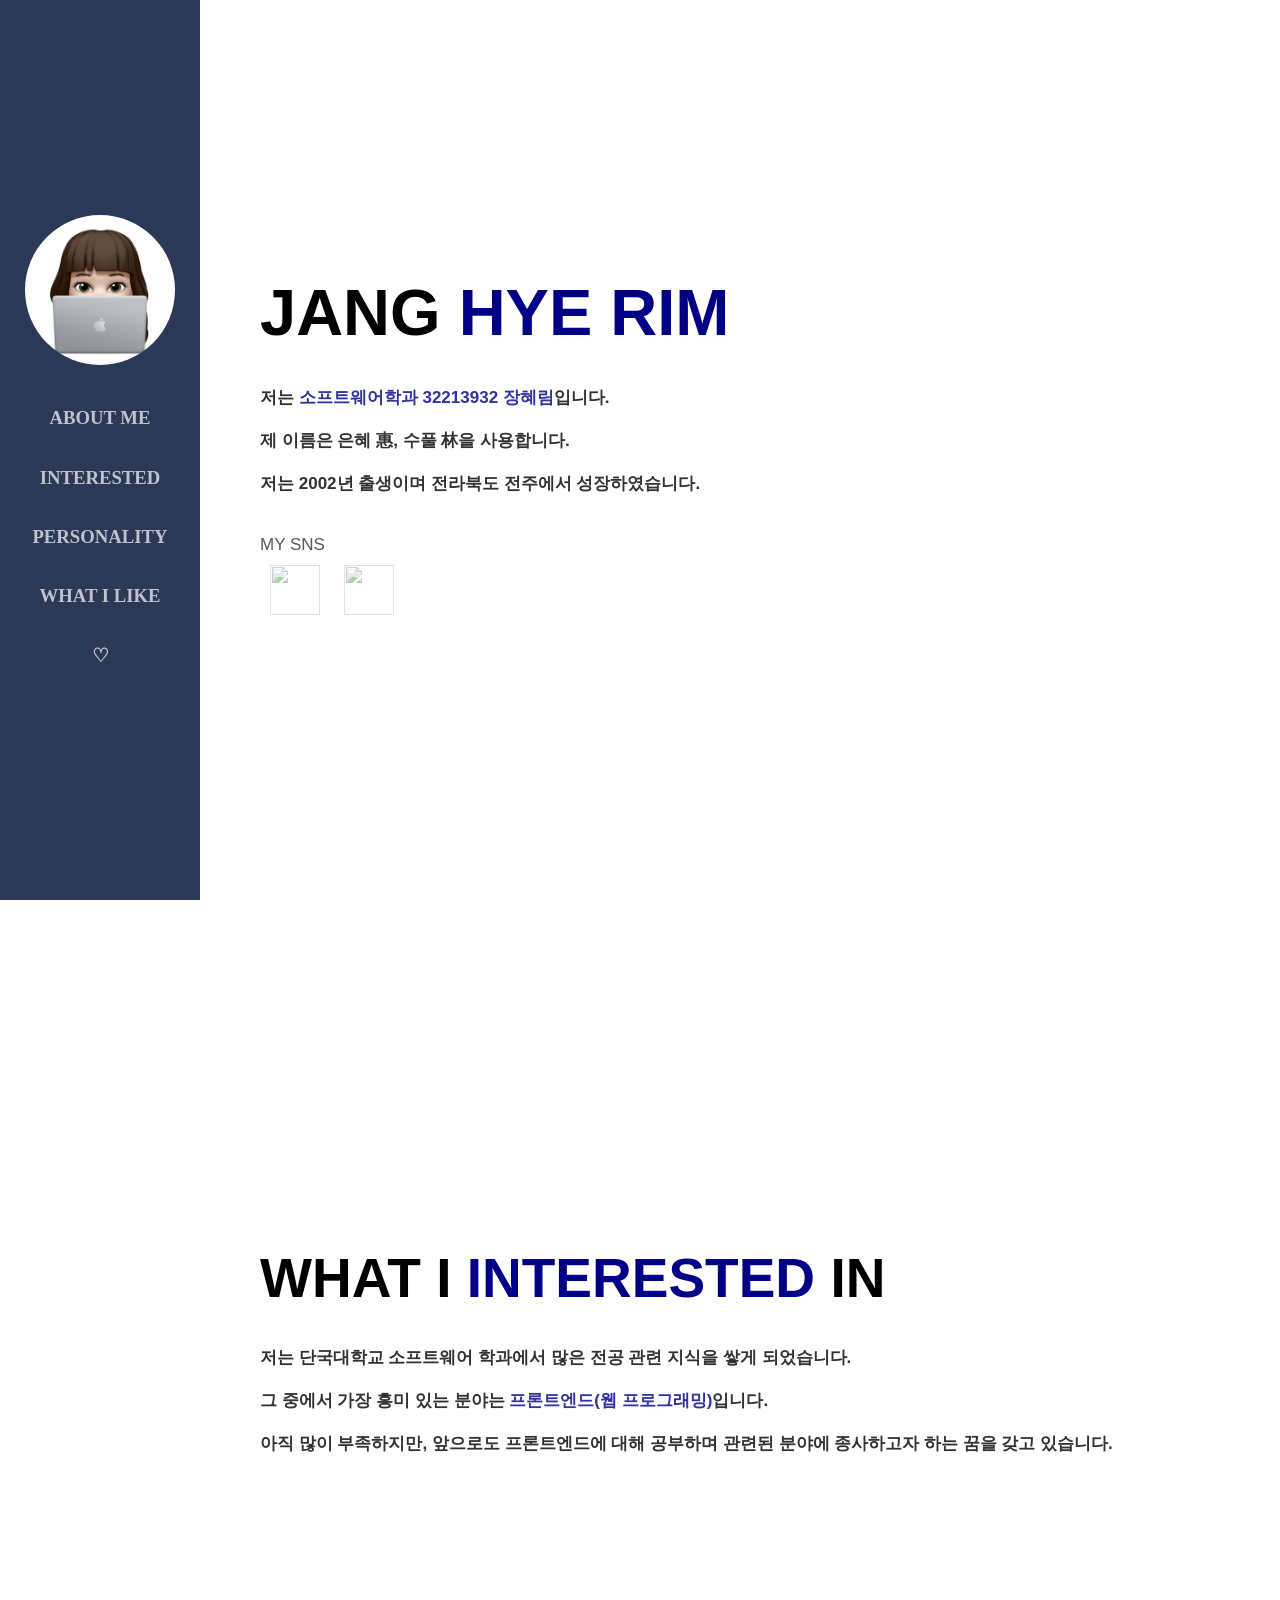
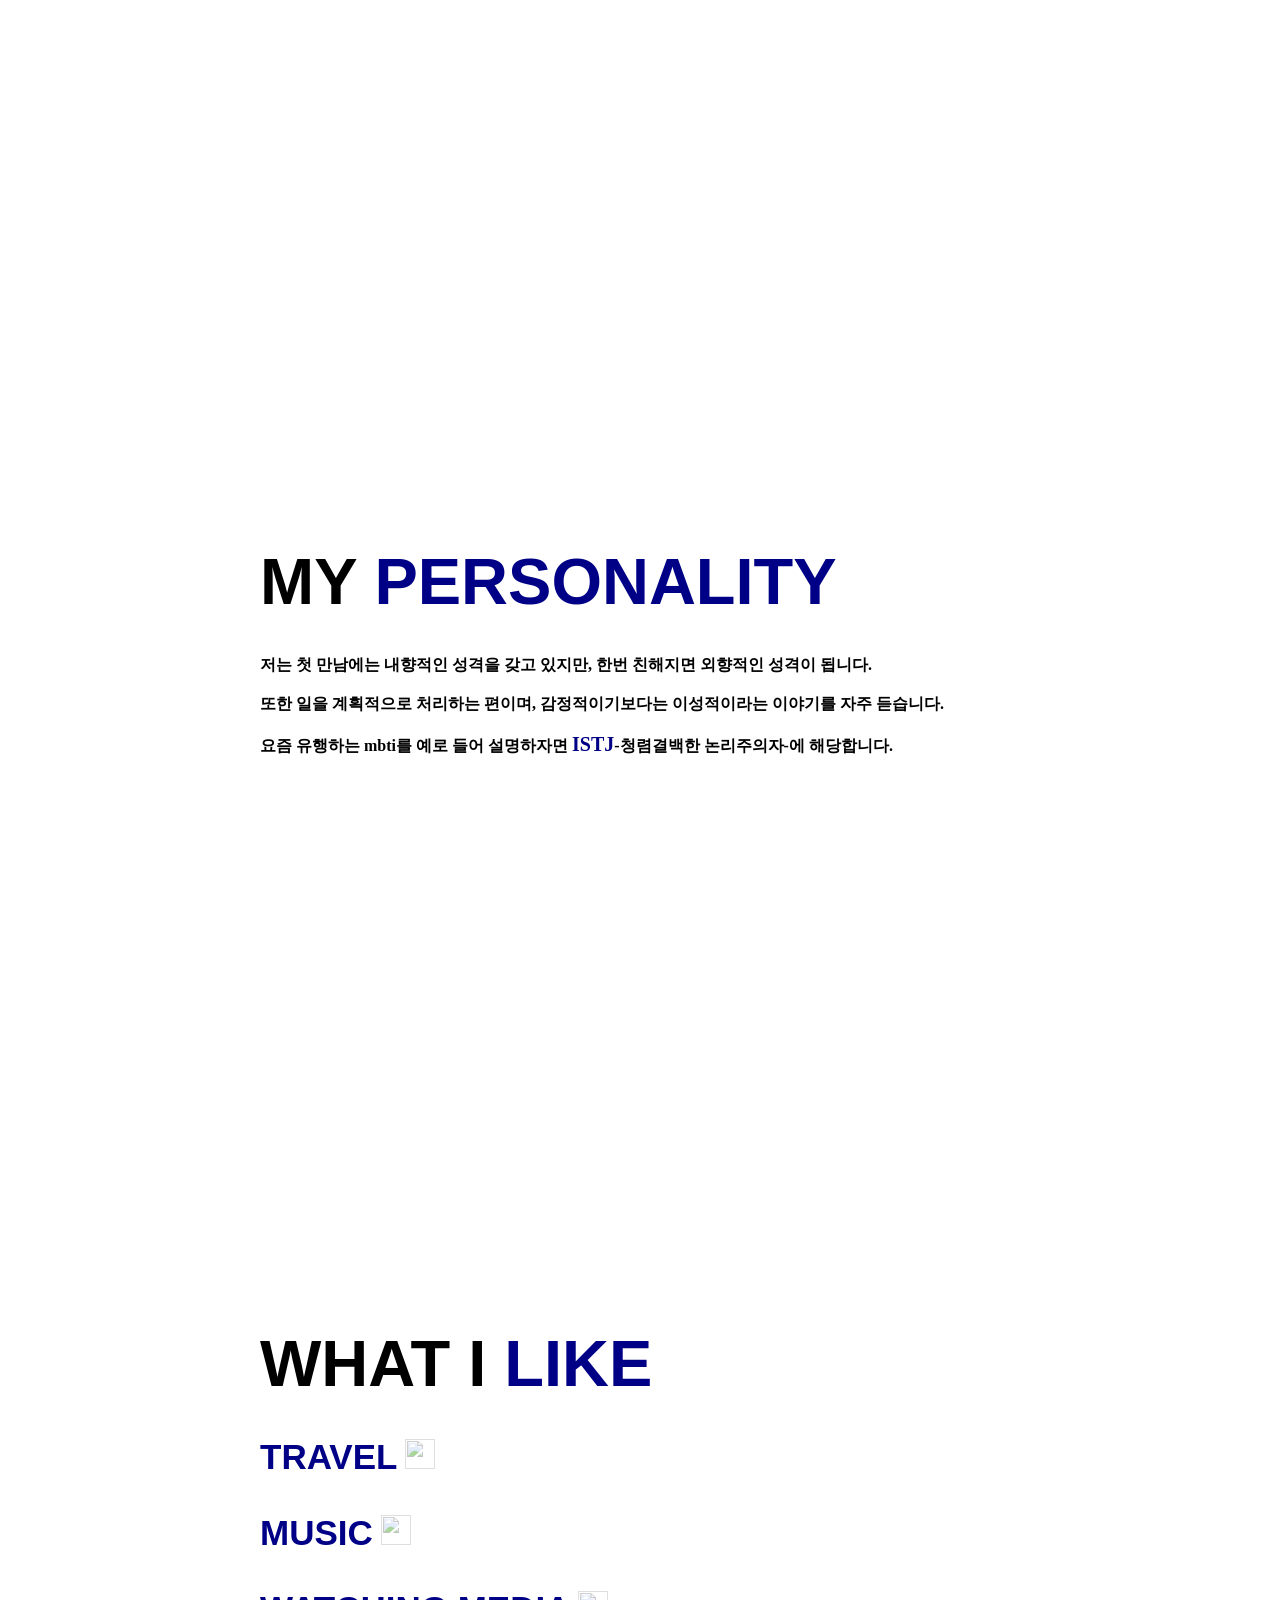
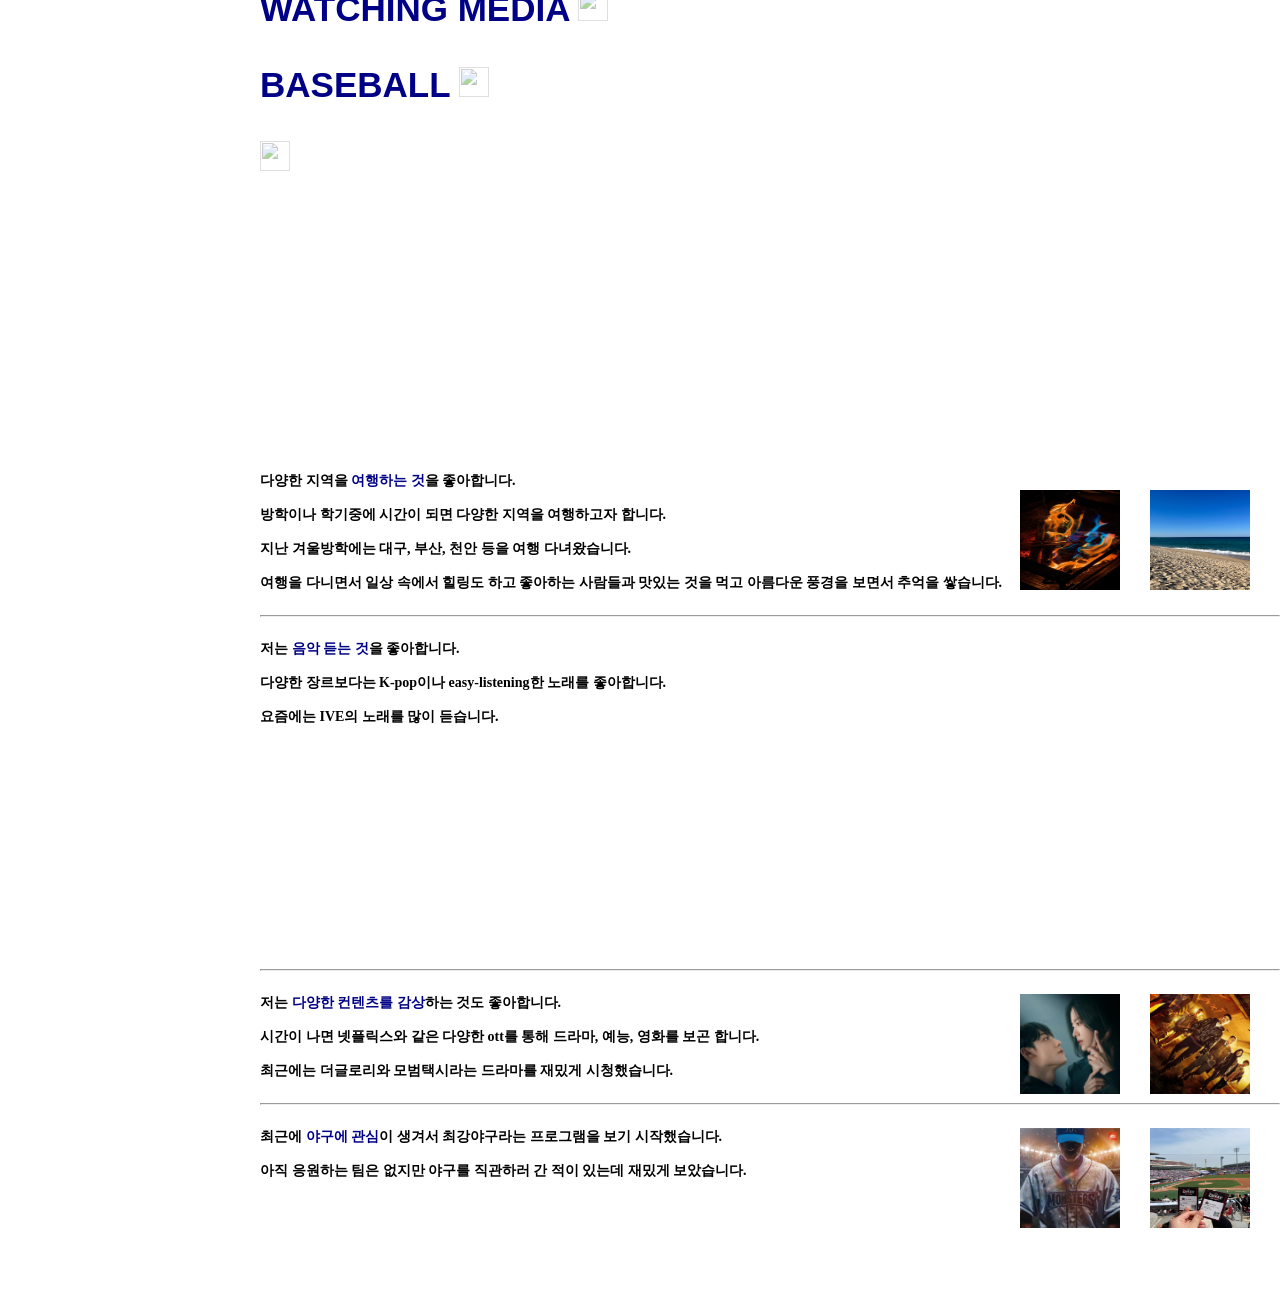
==== commit e69189b8: "19th commit" ====
--- a/mid-term-project.html
+++ b/mid-term-project.html
@@ -2,7 +2,7 @@
 <html>
     <head>
         <title>oss-mid-term-project</title>
-        <link rel="stylesheet" href="https://raw.githubusercontent.com/hyerim1127/Mid-Term-Project/master/mid-term-project-css.css">
+        <link rel="stylesheet" href="mid-term-project-css.css">
     </head>
 
     <body>
@@ -10,7 +10,7 @@
         <nav class="menu-bar">
             <div class="index">
                 <div class="img">
-                    <img id="profile" src=".\img\me.jpg">
+                    <img id="profile" src="img/me.jpg">
                 </div>
                 <br>
                 <h3 class="click">ABOUT ME</h3>
@@ -96,8 +96,8 @@
                     다양한 지역을 <span style="color:#000087">여행하는 것</span>을 좋아합니다.<br>
                 </p>
                 <div class="pics">
-                    <img src=".\img\travel1.jpg">
-                    <img src=".\img\travel2.jpg">
+                    <img src="img/travel1.jpg">
+                    <img src="img/travel2.jpg">
                 </div>
                 <p>    
                     <br>방학이나 학기중에 시간이 되면 다양한 지역을 여행하고자 합니다.<br><br>지난 겨울방학에는 대구, 부산, 천안 등을 여행 다녀왔습니다.<br><br>여행을 다니면서 일상 속에서 힐링도 하고 좋아하는 사람들과 맛있는 것을 먹고 아름다운 풍경을 보면서 추억을 쌓습니다.
@@ -111,8 +111,8 @@
                 </p>
                 <br><hr><br>
                 <div class="pics">
-                    <img src=".\img\media2.jpg">
-                    <img src=".\img\media1.jpg">
+                    <img src="img/media2.jpg">
+                    <img src="img/media1.jpg">
                 </div>
                 <p>
                     저는 <span style="color:#000087">다양한 컨텐츠를 감상</span>하는 것도 좋아합니다.<br>
@@ -120,8 +120,8 @@
                 </p>
                 <br><hr><br>
                 <div class="pics">
-                    <img src=".\img\baseball2.jpg">
-                    <img src=".\img\baseball1.jpg">
+                    <img src="img/baseball2.jpg">
+                    <img src="img/baseball1.jpg">
                 </div>
                 <p>
                     최근에 <span style="color:#000087">야구에 관심</span>이 생겨서 최강야구라는 프로그램을 보기 시작했습니다.<br><br>아직 응원하는 팀은 없지만 야구를 직관하러 간 적이 있는데 재밌게 보았습니다.
--- a/mid-term-project-css.css
+++ b/mid-term-project-css.css
@@ -0,0 +1,122 @@
+body {
+    margin: 0;
+}
+
+.img {
+    justify-content: center;
+}
+
+#profile {
+    width: 150px;
+    height: 150px;
+    border: 1px solid #2B3856;
+    transform: scale(1);
+    border-radius: 70%;
+}
+
+.menu-bar {
+    position: fixed;
+    border: 0;
+    background-color: #2B3856;
+    display: block;
+    height: 100vh;
+    width: 200px;
+    display: flex;
+    align-items: center;
+    justify-content: center;
+}
+
+.index {
+    text-align: center;
+    display: flex;
+    flex-direction: column;
+}
+
+.index h3 {
+    color: white;
+    opacity: 0.7;
+    text-decoration: none;
+    cursor: pointer;
+}
+
+.index h3:hover {
+    font-size: 1.1em;
+    opacity: 1;
+    text-shadow: 0.7px 0.7px 0.7px #000;
+}
+
+section {
+    margin-left: 260px;
+    height: 100vh;
+    display: flex;
+    flex-direction: column;
+    justify-content: center;
+}
+
+p {
+    margin: 0;
+    font-weight: bold;
+}
+
+.name {
+    font-size: 65px;
+    font-weight: 900;
+    font-family: 'Oswald', sans-serif;
+}
+
+.introduction {
+    font-size: 17px;
+    font-family: 'Noto Sans KR', sans-serif;
+    opacity: 0.8;
+}
+
+.sns-img {
+    opacity: 0.5;
+    width: 50px;
+    height: 50px;
+    padding: 10px;
+}
+
+.sns-img:hover {
+    transform: translate(0, -2px);
+}
+
+.interested-title {
+    font-size: 55px;
+    font-weight: 900;
+    font-family: 'Oswald', sans-serif;
+}
+
+.mbti {
+    font-size: 20px;
+}
+
+.like-title {
+    font-size: 35px;
+    font-weight: 900;
+    font-family: 'Oswald', sans-serif;
+    color: #000087;
+}
+
+.like-img {
+    width : 30px;
+    height : 30px;
+    opacity : 0.5;
+}
+
+.like-detailed {
+    font-size: 14px;
+}
+
+.pics img {
+    position: relative;
+    float: right;
+    width: 100px;
+    height: 100px;
+    transition: all 0.2s ease-in-out;
+    padding-right: 30px;
+}
+
+.pics:hover img {
+    transform: scale(1.3);
+}
